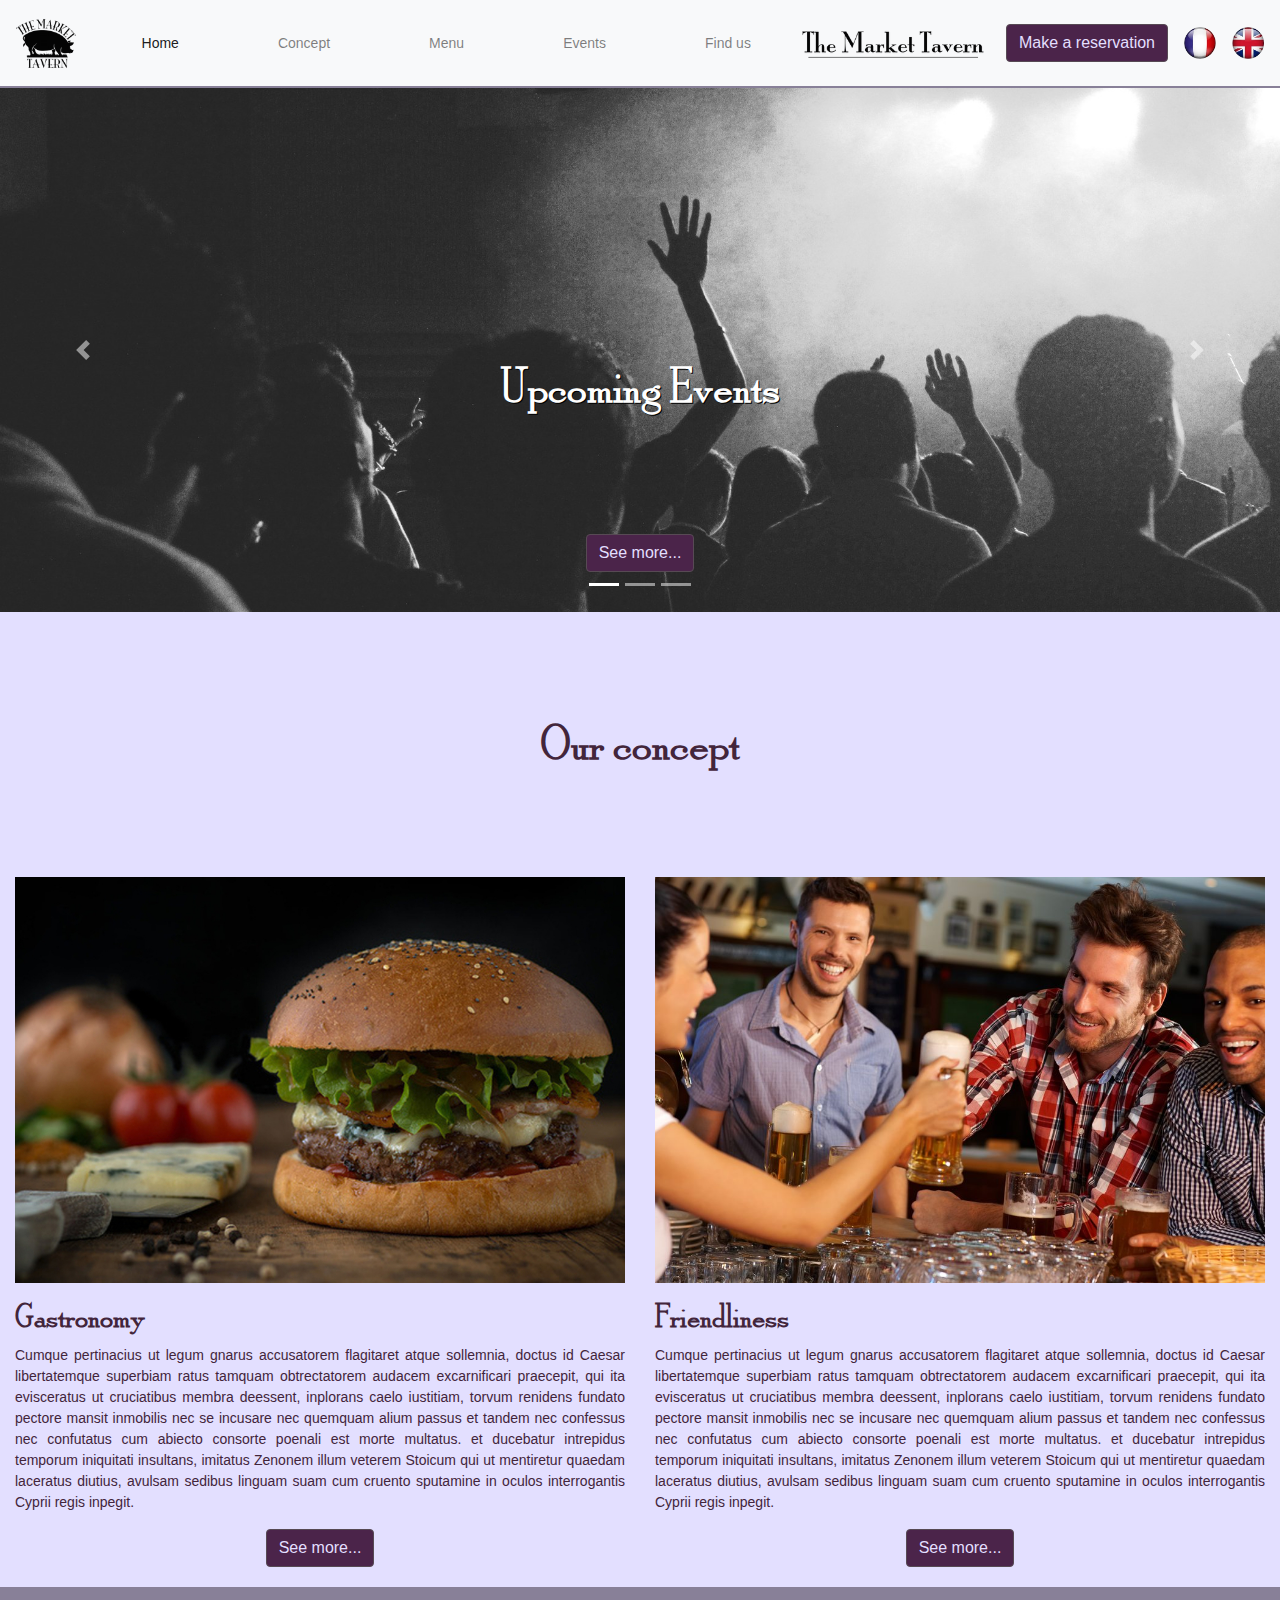
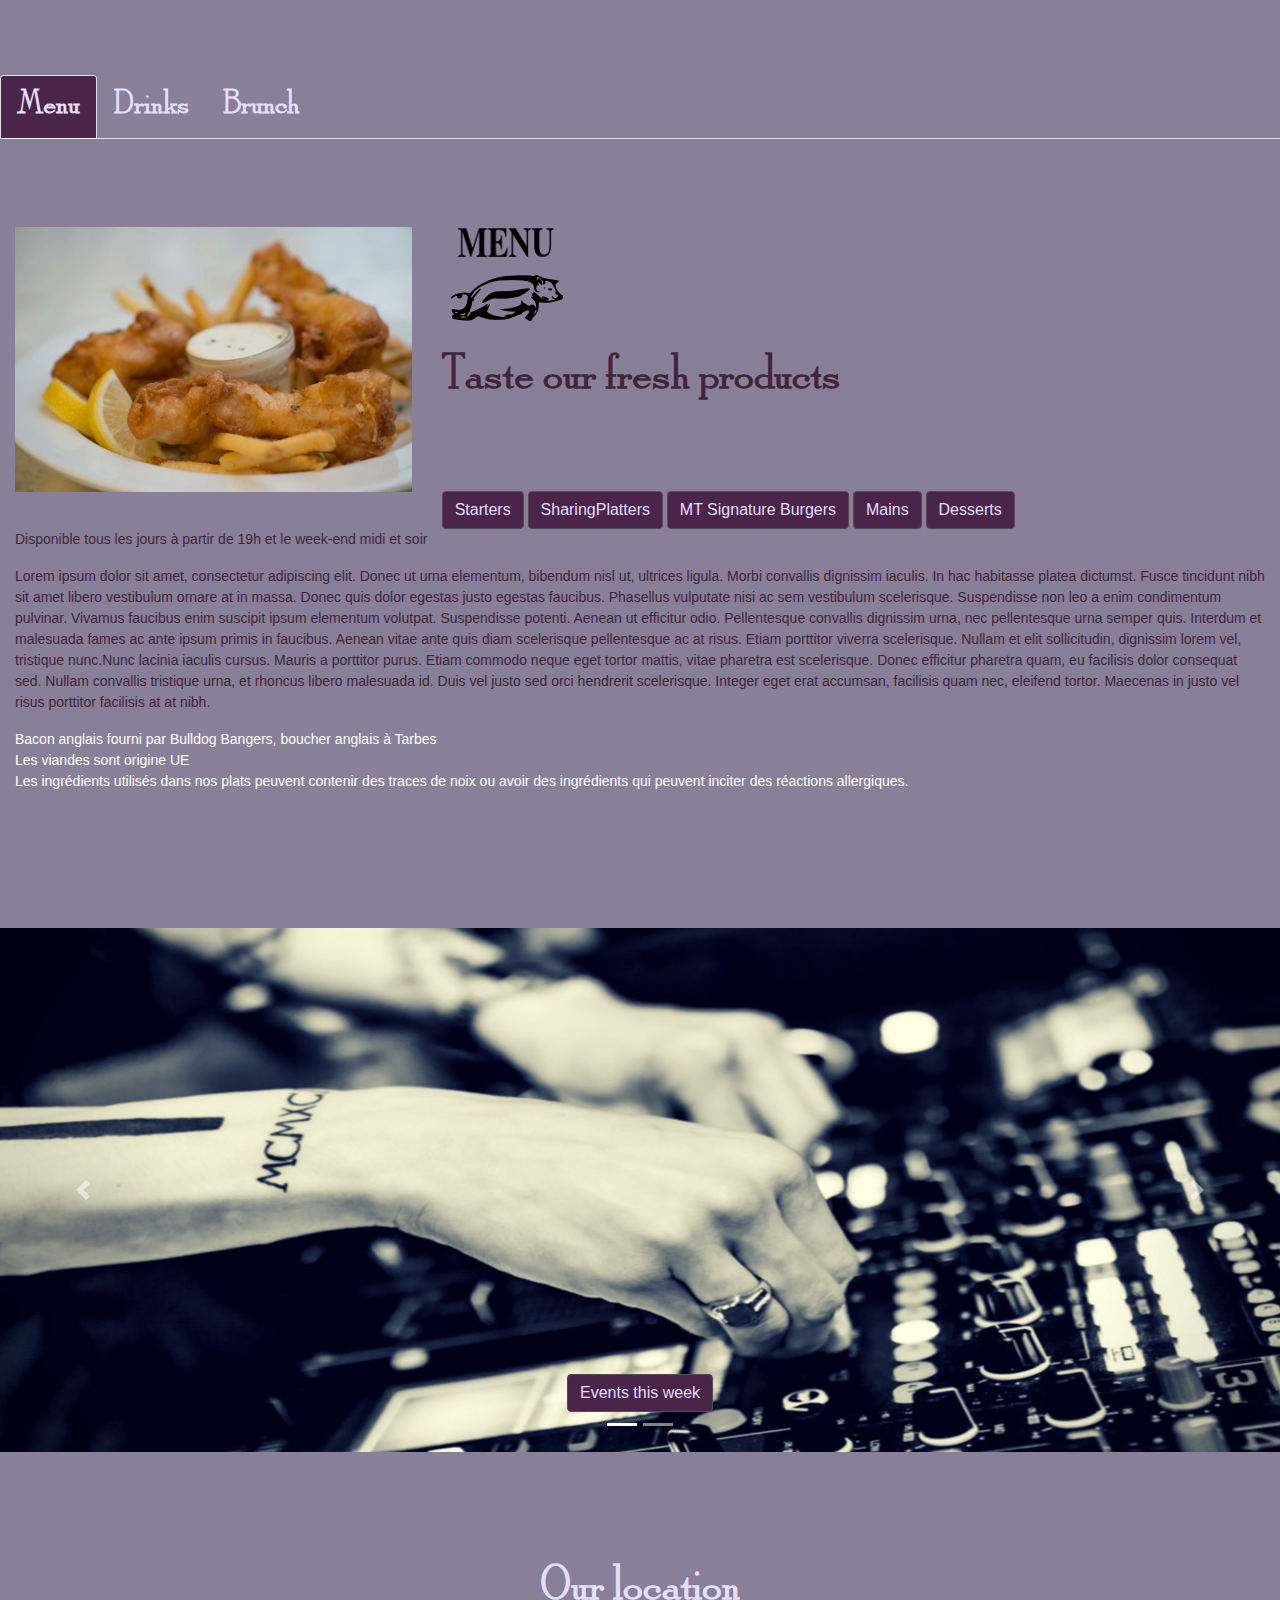
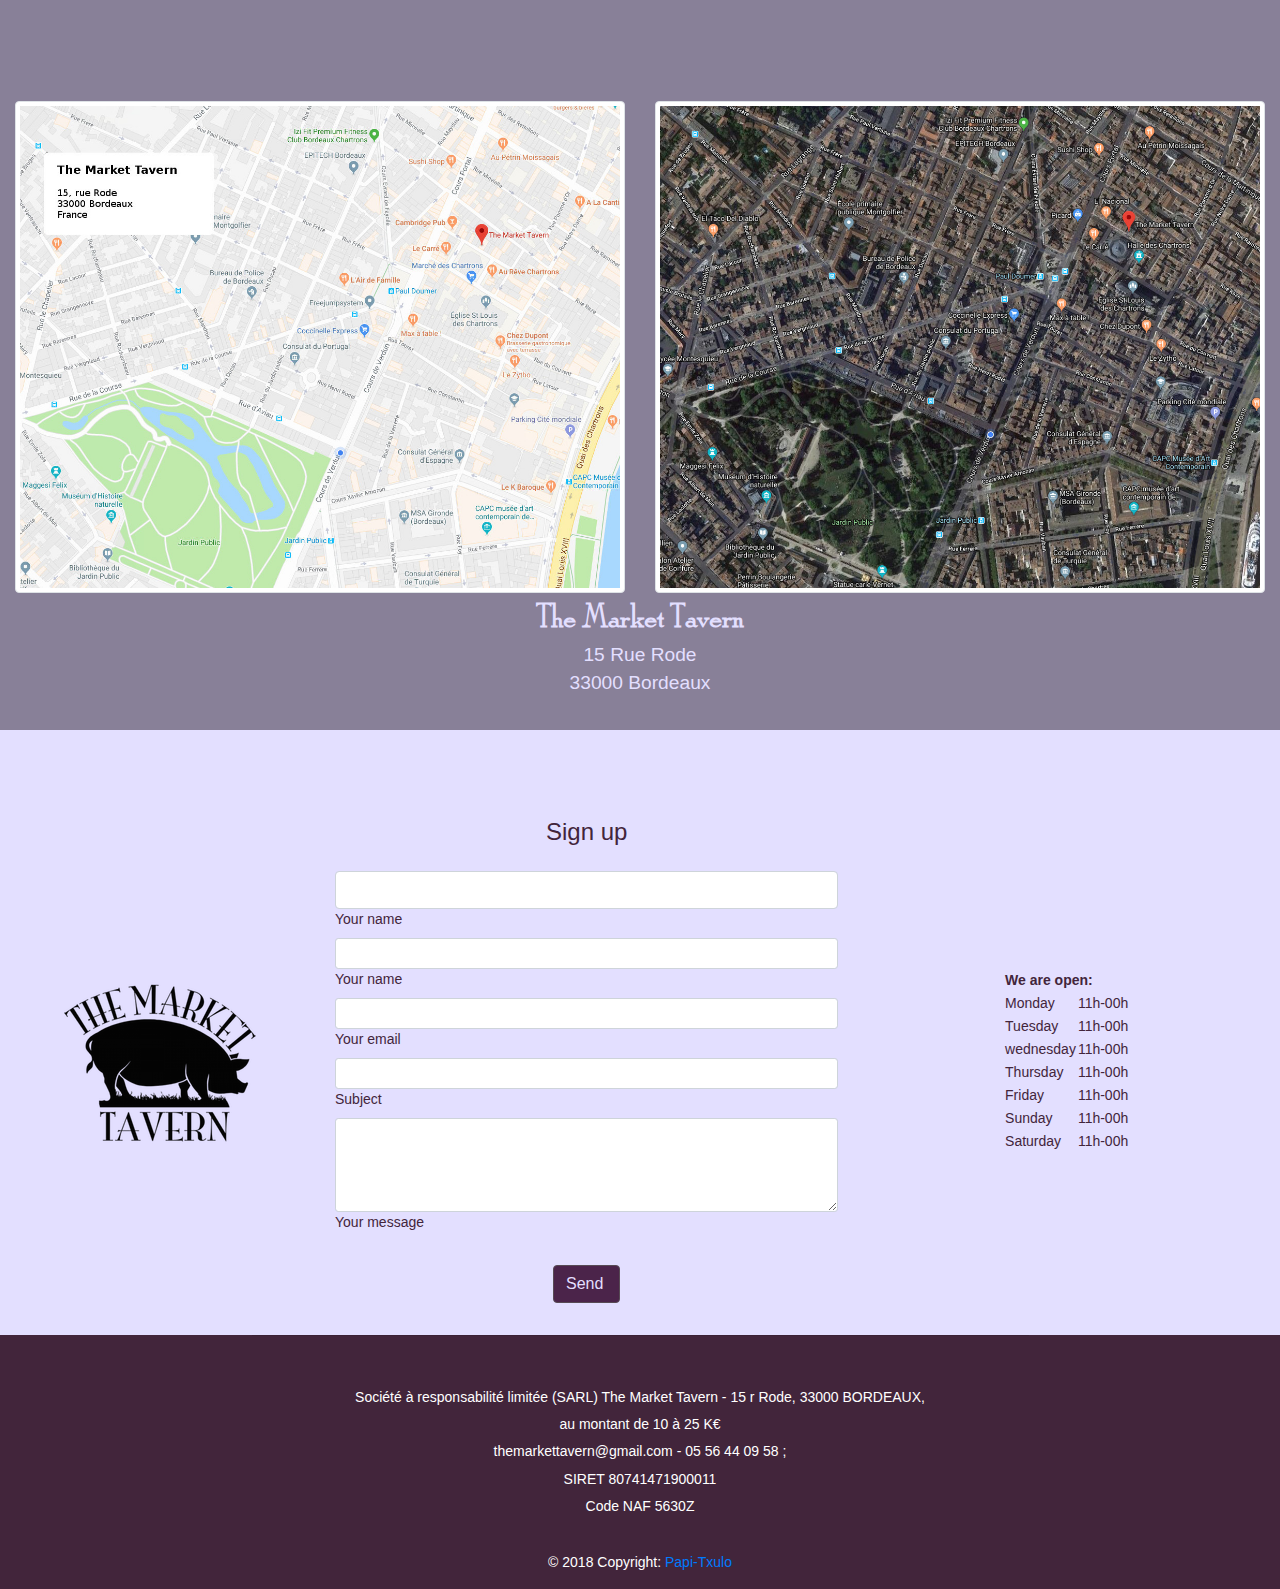
==== index.html @ 212b250a "Merge branch 'dev' of https://github.com/Preums/papi-txulo into dev" ====
<!DOCTYPE html>
<!--[if !IE]>
<html class="no-js non-ie" lang="en-US" prefix="og: http://ogp.me/ns#"> <![endif]-->
<!--[if IE 7 ]>
<html class="no-js ie7" lang="en-US" prefix="og: http://ogp.me/ns#"> <![endif]-->
<!--[if IE 8 ]>
<html class="no-js ie8" lang="en-US" prefix="og: http://ogp.me/ns#"> <![endif]-->
<!--[if IE 9 ]>
<html class="no-js ie9" lang="en-US" prefix="og: http://ogp.me/ns#"> <![endif]-->
<!--[if gt IE 9]><!-->
<html class="no-js" lang="en-US" prefix="og: http://ogp.me/ns#"> <!--<![endif]-->
  <head>
  <script src="https://ajax.googleapis.com/ajax/libs/jquery/3.2.1/jquery.min.js"></script>
  <script src="js/controler.js"></script>

    <meta charset="UTF-8">
    <meta name="viewport" content="width=device-width, initial-scale=1">
    <link rel="profile" href="http://gmpg.org/xfn/11">

    <link rel="stylesheet" href="https://maxcdn.bootstrapcdn.com/bootstrap/4.0.0/css/bootstrap.min.css" integrity="sha384-Gn5384xqQ1aoWXA+058RXPxPg6fy4IWvTNh0E263XmFcJlSAwiGgFAW/dAiS6JXm" crossorigin="anonymous">
    <title>The Bordeaux GastroPub - The Market Tavern Bordeaux</title>

    <!-- This site is optimized with the Yoast SEO plugin v3.9 - https://yoast.com/wordpress/plugins/seo/ -->
    <meta name="description" content="Inspired by the modern gastro-pubs of London, TMT is a small family oriented establishment in the heart of Bordeaux’s chic and historic Chartrons district."/>
    <meta name="robots" content="noodp"/>
    <link rel="canonical" href="http://themarkettavernbordeaux.com/" />

    <meta property="og:locale" content="en_US" />
    <meta property="og:type" content="website" />
    <meta property="og:title" content="The Bordeaux GastroPub - The Market Tavern Bordeaux" />
    <meta property="og:description" content="Inspired by the modern gastro-pubs of London, TMT is a small family oriented establishment in the heart of Bordeaux’s chic and historic Chartrons district." />
    <meta property="og:url" content="http://themarkettavernbordeaux.com/" />
    <meta property="og:site_name" content="The Market Tavern" />
    <meta property="og:image" content="http://themarkettavernbordeaux.com/wp-content/uploads/2016/03/TMT-Bordeaux-GastroPub.jpg" />

    <meta name="twitter:card" content="summary" />
    <meta name="twitter:description" content="Inspired by the modern gastro-pubs of London, TMT is a small family oriented establishment in the heart of Bordeaux’s chic and historic Chartrons district." />
    <meta name="twitter:title" content="The Bordeaux GastroPub - The Market Tavern Bordeaux" />
    <meta name="twitter:image" content="http://themarkettavernbordeaux.com/wp-content/uploads/2016/03/TMT-Bordeaux-GastroPub.jpg" />

    <link rel="stylesheet" href="css/style.css">

  </head>

	<body>

<!-- ######################################################## -->
<!-- #                       NavBar                         # -->
<!-- ######################################################## -->

		    <header id="top">

<nav class="navbar fixed-top navbar-expand-md navbar-light bg-light">
  <a class="navbar-brand"> <img src="img/logo.png" width="60" height="60" alt="Logonavbar"></a>
  <button class="navbar-toggler" type="button" data-toggle="collapse" data-target="#navbarSupportedContent" aria-controls="navbarSupportedContent" aria-expanded="false" aria-label="Toggle navigation">
    <span class="navbar-toggler-icon"></span>
  </button>

  <div class="collapse navbar-collapse align-items-center" id="navbarSupportedContent">
          <ul class="navbar-nav nav-fill w-100 align-items-center">
            <li class="nav-item active">
              <a class="nav-link" href="#top">Home <span class="sr-only">(current)</span></a>
            </li>
            <li class="nav-item">
              <a class="nav-link" href="#concept">Concept</a>
            </li>
            <li class="nav-item">
              <a class="nav-link" href="#menu">Menu</a>
            </li>
             <li class="nav-item">
              <a class="nav-link" href="#evenements">Events</a>
            </li>
            <li class="nav-item">
              <a class="nav-link" href="#ourLocation">Find us</a>
            </li>

            <li>
              <img class="logo_nav_right" src="img/TextLogo.png" height="50" alt="Logo2navbar">
            </li>
            <li>
            <!-- Button trigger modal -->
              <button type="button" class="btn btn-custom my-2 my-sm-0 ml-auto" data-toggle="modal" data-target="#bookatable">Make a reservation
              </button>
            </li>
          </ul>
          <div class="languageButtons d-flex">
            <img src="img/french_flag.png" alt="French Flag" class="flag">
            <img src="img/english_flag.png" alt="UK Flag" class="flag">
          </div>
  </div>

</nav>

    </header>

<!-- Modal -->
<div class="modal fade" id="bookatable" tabindex="-1" role="dialog" aria-labelledby="bookatableform" aria-hidden="true">
  <div class="modal-dialog modal-lg" role="document">
    <div class="modal-content">
      <div class="modal-header">
        <h3 class="modal-title" id="bookatableform">Reserve a table at The Market Tavern</h3>
        <button type="button" class="close" data-dismiss="modal" aria-label="Close">
          <span aria-hidden="true">&times;</span>
        </button>
      </div>
      <div class="modal-body">
                  <form>
                    <p class="modal-title"><u>BOOKING INFORMATIONS</u></p><br>
                      <div class="form-row">
                        <div class="col-md-4 mb-3">
                          <label for="datereservation">Date booking</label>
                          <input type="text" class="date-form" id="datereservation" placeholder="jj/mm/aaaa">
                        </div>
                        <div class="col-md-4 mb-3">
                          <label for="timereservation">Reservation time</label>
                          <input type="text" class="time-form" id="timereservation" placeholder="7 p.m">
                        </div>
                         <div class="col-md-4 mb-3">
                          <label for="numbersofpersonnes">Number of personnes</label>
                          <select class="personnes-form" id="numbersofpersonnes">
                              <option>1</option>
                              <option>2</option>
                              <option>3</option>
                              <option>4</option>
                              <option>5</option>
                              <option>6</option>
                              <option>7</option>
                              <option>8</option>
                              <option>9</option>
                              <option>10</option>
                              <option>11</option>
                              <option>12</option>
                              <option>13</option>
                              <option>14</option>
                              <option>15</option>
                              <option>16</option>
                              <option>17</option>
                              <option>18</option>
                              <option>19</option>
                              <option>20</option>
                          </select>
                        </div>

                      </div>
                    <p class="modal-title"><u>CONTACT INFORMATIONS</u></p>
                     <div class="form-row">
                          <div class="form-group col-md-6">
                            <label for="recipient-firstName" class="col-form-label">First Name</label>
                            <input type="text" class="form-control" id="recipient-firstName" placeholder="Elisa">
                          </div>
                          <div class="form-group col-md-6">
                            <label for="recipient-lastName" class="col-form-label">Last Name</label>
                            <input type="text" class="form-control" id="recipient-lastName" placeholder="Etcheverry">
                          </div>
                          <div class="form-group col-md-6">
                            <label for="inputEmail4" class="col-form-label">Email</label>
                            <input type="text" class="form-control" id="inputEmail4" placeholder="elisa@wildcodeschool.fr">
                          </div>
                          <div class="form-group col-md-6">
                            <label for="inputnumber" class="col-form-label">Phone number</label>
                            <input type="text" class="form-control" id="inputnumber" placeholder="06 06 06 06 06">
                          </div>
                        </div>
                          <div class="form-group">
                            <label for="message-text" class="col-form-label">Message:</label>
                            <textarea class="form-control" id="message-text"></textarea>
                          </div>
                  </form>
                </div>
      </div>
      <div class="modal-footer">
        <button type="button" class="btn btn-secondary" data-dismiss="modal">Close</button>
        <button type="submit" class="btn btn-secondary">Send message</button>
      </div>
    </div>
  </div>


<!-- ######################################################## -->
<!-- #                        Slider                        # -->
<!-- ######################################################## -->

<section id="banner">
  <div class="row bg-dark">
    <div id="carouselExampleControls" class="carousel slide" data-ride="carousel">
        <ol class="carousel-indicators">
          <li data-target="#carouselExampleControls" data-slide-to="0" class="active"></li>
          <li data-target="#carouselExampleControls" data-slide-to="1"></li>
          <li data-target="#carouselExampleControls" data-slide-to="2"></li>
        </ol>
      <div class="carousel-inner">
          <div class="carousel-item">
            <img class="d-block w-100" src="img/image5.jpg" alt="First slide">
              <div class="carousel-caption">
                <h2>Welcome to our friendly, warm venue.</h2>
                <a href="#concept" class="btn btn-custom" role="button">See more...</a>
              </div>
          </div>
          <div class="carousel-item">
            <img class="d-block w-100" src="img/carousel_slide2_menu.jpg" alt="Second slide">
                <div class="carousel-caption">
                <h2>Authentic and quality meals</h2>
                <a href="#menu" class="btn btn-custom" role="button">See more...</a>
            </div>
          </div>
          <div class="carousel-item active">
            <img class="d-block w-100" src="img/image6.jpg" alt="Third slide">
              <div class="carousel-caption">
                <h2>Upcoming Events</h2>
                <a href="#evenements" class="btn btn-custom" role="button">See more...</a>
            </div>
          </div>
      </div>
      <a class="carousel-control-prev" href="#carouselExampleControls" role="button" data-slide="prev">
        <span class="carousel-control-prev-icon" aria-hidden="true"></span>
        <span class="sr-only">Previous</span>
      </a>
      <a class="carousel-control-next" href="#carouselExampleControls" role="button" data-slide="next">
        <span class="carousel-control-next-icon" aria-hidden="true"></span>
        <span class="sr-only">Next</span>
      </a>
    </div>
  </div>
</section>


<!-- ######################################################## -->
<!-- #                Section "Our Concept"                 # -->
<!-- ######################################################## -->

      <section id="concept" class="container-fluid">

        <header class="row">
            <h2 class="mx-auto">Our concept</h2>
        </header>

        <div class="row">
          <article class="col-12 col-md-6">
            <header>
              <img src="img/burger_gastro.jpg" alt="burger gastronomique" class="img-fluid mx-auto d-block">
              <h3>Gastronomy</h3>
            </header>
            <p class="text-justify">Cumque pertinacius ut legum gnarus accusatorem flagitaret atque sollemnia, doctus id Caesar libertatemque superbiam ratus tamquam obtrectatorem audacem excarnificari praecepit, qui ita evisceratus ut cruciatibus membra deessent, inplorans caelo iustitiam, torvum renidens fundato pectore mansit inmobilis nec se incusare nec quemquam alium passus et tandem nec confessus nec confutatus cum abiecto consorte poenali est morte multatus. et ducebatur intrepidus temporum iniquitati insultans, imitatus Zenonem illum veterem Stoicum qui ut mentiretur quaedam laceratus diutius, avulsam sedibus linguam suam cum cruento sputamine in oculos interrogantis Cyprii regis inpegit.</p>
            <div class="text-center">
              <a class="btn btn-custom" href="#menu" role="button">See more...</a>
            </div>
          </article>

          <article class="col-12 col-md-6">
            <header>
              <img src="img/friendliness.jpg" alt="amis partageant un moment au Market Tavern" class="img-fluid mx-auto d-block">
              <h3>Friendliness</h3>
            </header>
            <p class="text-justify">Cumque pertinacius ut legum gnarus accusatorem flagitaret atque sollemnia, doctus id Caesar libertatemque superbiam ratus tamquam obtrectatorem audacem excarnificari praecepit, qui ita evisceratus ut cruciatibus membra deessent, inplorans caelo iustitiam, torvum renidens fundato pectore mansit inmobilis nec se incusare nec quemquam alium passus et tandem nec confessus nec confutatus cum abiecto consorte poenali est morte multatus. et ducebatur intrepidus temporum iniquitati insultans, imitatus Zenonem illum veterem Stoicum qui ut mentiretur quaedam laceratus diutius, avulsam sedibus linguam suam cum cruento sputamine in oculos interrogantis Cyprii regis inpegit.</p>
            <div class="text-center">
              <a class="btn btn-custom" href="#evenements" role="button">See more...</a>
            </div>
          </article>
        </div>
      </section>
<!-- #############################################################################################################################
             						Menu TODO LOIC
###############################################################################################################################-->
<section id="menu" class="container-fluid">

 <ul class="nav nav-tabs" id="myTab" role="tablist">
  <li class="nav-item">
    <a class="nav-link active" id="mainMenu-tab" data-toggle="tab" href="#mainMenu" role="tab" aria-controls="mainMenu" aria-selected="true"><h3>Menu</h3></a>
  </li>
  <li class="nav-item">
    <a class="nav-link" id="drinksMenu-tab" data-toggle="tab" href="#drinksMenu" role="tab" aria-controls="drinksMenu" aria-selected="false"><h3>Drinks</h3></a>
  </li>
  <li class="nav-item">
    <a class="nav-link" id="brunchMenu-tab" data-toggle="tab" href="#brunchMenu" role="tab" aria-controls="brunchMenu" aria-selected="false"><h3>Brunch</h3></a>
  </li>
</ul>

<div class="tab-content" id="myTabContent">
  <div class="tab-pane fade show active" id="mainMenu" role="tabpanel" aria-labelledby="mainMenu-tab">
  <article>
  <header class="row">
    <div class="col-12 col-lg-4">
      <img src="img/menu.jpg" alt="Fish and chips picture" class="img-fluid">
    </div>
    <div class="col-12 col-lg-8">
      <img src="img/flyingPig.png" alt="Logo of a flying pig">
      <h2>Taste our fresh products</h2>
      <button type="button" class="btn btn-custom" data-toggle="modal" data-target="#starters">
        Starters
      </button>
      <button type="button" class="btn btn-custom" data-toggle="modal" data-target="#sharingPlatters">
        SharingPlatters
      </button>
      <button type="button" class="btn btn-custom" data-toggle="modal" data-target="#MTSignatureBurgers">
        MT Signature Burgers
      </button>
      <button type="button" class="btn btn-custom" data-toggle="modal" data-target="#mains">
        Mains
      </button>
      <button type="button" class="btn btn-custom" data-toggle="modal" data-target="#desserts">
        Desserts
      </button>
    </div>
  </header>

    <div class="modal fade" id="starters" tabindex="-1" role="dialog" aria-labelledby="startersCard" aria-hidden="true">
      <div class="modal-dialog modal-dialog-centered" role="document">
        <div class="modal-content">
          <div class="modal-header">
            <h3 class="modal-title" id="startersCard">STARTERS</h3>
            <button type="button" class="close" data-dismiss="modal" aria-label="Close">
              <span aria-hidden="true">&times;</span>
            </button>
          </div>
          <div class="modal-body">
            <table class="table table-striped">
            </table>
           <script>
              menuTable("starters");
           </script>
            <div class="modal-footer">
            <img src="img/TextLogo.png" alt="The Market Tavern Logo" class="mr-auto">
              <button type="button" class="btn btn-custom-secondary" data-dismiss="modal">Close</button>
            </div>
          </div>
        </div>
      </div>
    </div>

    <div class="modal fade" id="sharingPlatters" tabindex="-1" role="dialog" aria-labelledby="sharingPlattersCard" aria-hidden="true">
      <div class="modal-dialog modal-dialog-centered" role="document">
        <div class="modal-content">
          <div class="modal-header">
            <h3 class="modal-title" id="sharingPlattersCard">Sharing Platters</h3>
            <button type="button" class="close" data-dismiss="modal" aria-label="Close">
              <span aria-hidden="true">&times;</span>
            </button>
          </div>
          <div class="modal-body">
            <table class="table table-striped">
            </table>
           <script>
            menuTable("sharingPlatters");
           </script>
            <div class="modal-footer">
            <img src="img/TextLogo.png" alt="The Market Tavern Logo" class="mr-auto">
              <button type="button" class="btn btn-custom-secondary" data-dismiss="modal">Close</button>
            </div>
          </div>
        </div>
      </div>
    </div>

    <div class="modal fade" id="MTSignatureBurgers" tabindex="-1" role="dialog" aria-labelledby="MTSignatureBurgersCard" aria-hidden="true">
      <div class="modal-dialog modal-dialog-centered" role="document">
        <div class="modal-content">
          <div class="modal-header">
            <h3 class="modal-title" id="MTSignatureBurgersCard">MT Signature Burgers</h3>
            <button type="button" class="close" data-dismiss="modal" aria-label="Close">
              <span aria-hidden="true">&times;</span>
            </button>
          </div>
          <div class="modal-body">
            <table class="table table-striped">
            </table>
           <script>
              menuTable("MTSignatureBurgers");
           </script>
            <div class="modal-footer">
            <img src="img/TextLogo.png" alt="The Market Tavern Logo" class="mr-auto">
              <button type="button" class="btn btn-custom-secondary" data-dismiss="modal">Close</button>
            </div>
          </div>
        </div>
      </div>
    </div>

    <div class="modal fade" id="mains" tabindex="-1" role="dialog" aria-labelledby="mainsCard" aria-hidden="true">
      <div class="modal-dialog modal-dialog-centered" role="document">
        <div class="modal-content">
          <div class="modal-header">
            <h3 class="modal-title" id="mainsCard">Mains</h3>
            <button type="button" class="close" data-dismiss="modal" aria-label="Close">
              <span aria-hidden="true">&times;</span>
            </button>
          </div>
          <div class="modal-body">
            <table class="table table-striped">
            </table>
           <script>
             menuTable("mains");
           </script>
            <div class="modal-footer">
            <img src="img/TextLogo.png" alt="The Market Tavern Logo" class="mr-auto">
              <button type="button" class="btn btn-custom-secondary" data-dismiss="modal">Close</button>
            </div>
          </div>
        </div>
      </div>
    </div>

    <div class="modal fade" id="desserts" tabindex="-1" role="dialog" aria-labelledby="mainsCard" aria-hidden="true">
      <div class="modal-dialog modal-dialog-centered" role="document">
        <div class="modal-content">
          <div class="modal-header">
            <h3 class="modal-title" id="dessertsCard">Desserts</h3>
            <button type="button" class="close" data-dismiss="modal" aria-label="Close">
              <span aria-hidden="true">&times;</span>
            </button>
          </div>
          <div class="modal-body">
            <table class="table table-striped">
            </table>
           <script>
              menuTable("desserts");
           </script>
            <div class="modal-footer">
            <img src="img/TextLogo.png" alt="The Market Tavern Logo" class="mr-auto">
              <button type="button" class="btn btn-custom-secondary" data-dismiss="modal">Close</button>
            </div>
          </div>
        </div>
      </div>
    </div>
    <!-- fin de la fenetre modal des desserts -->
    <p>Disponible tous les jours à partir de 19h et le week-end midi et soir</p>
    <p>
      Lorem ipsum dolor sit amet, consectetur adipiscing elit. Donec ut urna elementum, bibendum nisl ut, ultrices ligula. Morbi convallis dignissim iaculis. In hac habitasse platea dictumst. Fusce tincidunt nibh sit amet libero vestibulum ornare at in massa. Donec quis dolor egestas justo egestas faucibus. Phasellus vulputate nisi ac sem vestibulum scelerisque. Suspendisse non leo a enim condimentum pulvinar. Vivamus faucibus enim suscipit ipsum elementum volutpat. Suspendisse potenti. Aenean ut efficitur odio. Pellentesque convallis dignissim urna, nec pellentesque urna semper quis. Interdum et malesuada fames ac ante ipsum primis in faucibus. Aenean vitae ante quis diam scelerisque pellentesque ac at risus. Etiam porttitor viverra scelerisque. Nullam et elit sollicitudin, dignissim lorem vel, tristique nunc.Nunc lacinia iaculis cursus. Mauris a porttitor purus. Etiam commodo neque eget tortor mattis, vitae pharetra est scelerisque. Donec efficitur pharetra quam, eu facilisis dolor consequat sed. Nullam convallis tristique urna, et rhoncus libero malesuada id. Duis vel justo sed orci hendrerit scelerisque. Integer eget erat accumsan, facilisis quam nec, eleifend tortor. Maecenas in justo vel risus porttitor facilisis at at nibh.
    </p>
    <footer>
      <p>
        Bacon anglais fourni par Bulldog Bangers, boucher anglais à Tarbes<br/>
        Les viandes sont origine UE<br/>
        Les ingrédients utilisés dans nos plats peuvent contenir des traces de noix ou avoir des ingrédients qui peuvent inciter des réactions allergiques.
      </p>
    </footer>
</article>
</div>

<div class="tab-pane fade" id="drinksMenu" role="tabpanel" aria-labelledby="drinksMenu-tab">
<article>
<header class="row">
  <div class="col-12 col-lg-4">
    <img src="img/drinks.jpg" alt="cocktails picture" class="img-fluid">
  </div>
  <div class="col-12 col-lg-8">
    <img src="img/drinks.png" alt="Logo of a beer glass">
    <h2>Take a glass</h2>
     <button type="button" class="btn btn-custom" data-toggle="modal" data-target="#cocktails">
    Cocktails
    </button>
    <button type="button" class="btn btn-custom" data-toggle="modal" data-target="#pintCocktails">
      Pint Cocktails
    </button>
    <button type="button" class="btn btn-custom" data-toggle="modal" data-target="#aperitifs">
      Apéritifs <sub>(6cl)</sub>
    </button>
    <button type="button" class="btn btn-custom" data-toggle="modal" data-target="#digestifs">
      Digestifs <sub>(6cl)</sub>
    </button>
    <button type="button" class="btn btn-custom" data-toggle="modal" data-target="#shots">
      Shots
    </button>
    <div class="input-group-append d-inline-block">
      <button class="btn btn-custom dropdown-toggle" type="button" data-toggle="dropdown" aria-haspopup="true" aria-expanded="false">Spirits <sub>(4cl)</sub></button>
      <ul class="dropdown-menu">
        <li class="dropdown-item" data-toggle="modal" data-target="#Rhum">Rhum</li>
        <li class="dropdown-item" data-toggle="modal" data-target="#Vodka">Vodka</li>
        <li class="dropdown-item" data-toggle="modal" data-target="#Gin">Gin</li>
        <li class="dropdown-item" data-toggle="modal" data-target="#Tequila">Tequila</li>
        <li class="dropdown-item" data-toggle="modal" data-target="#Whiskey">Whiskey</li>
      </ul>
     </div>
   </div>
</header>

  <div class="modal fade" id="cocktails" tabindex="-1" role="dialog" aria-labelledby="cocktailsBrunchCard" aria-hidden="true">
    <div class="modal-dialog modal-dialog-centered" role="document">
      <div class="modal-content">
        <div class="modal-header">
          <h3 class="modal-title" id="cocktailsBrunchCard">Cocktails</h3>
          <button type="button" class="close" data-dismiss="modal" aria-label="Close">
            <span aria-hidden="true">&times;</span>
          </button>
        </div>
        <div class="modal-body">
          <table class="table table-striped">
          </table>
           <script>
              menuTable("cocktails");
           </script>
          <div class="modal-footer">
            <img src="img/TextLogo.png" alt="The Market Tavern Logo" class="mr-auto">
            <button type="button" class="btn btn-custom-secondary" data-dismiss="modal">Close</button>
          </div>
        </div>
      </div>
    </div>
  </div>


  <div class="modal fade" id="pintCocktails" tabindex="-1" role="dialog" aria-labelledby="pintCocktailsCard" aria-hidden="true">
    <div class="modal-dialog modal-dialog-centered" role="document">
      <div class="modal-content">
        <div class="modal-header">
          <h3 class="modal-title" id="pintCocktailsCard">Pint Cocktails</h3>
          <button type="button" class="close" data-dismiss="modal" aria-label="Close">
            <span aria-hidden="true">&times;</span>
          </button>
        </div>
        <div class="modal-body">
          <table class="table table-striped">
          </table>
         <script>
            menuTable("pintCocktails");
         </script>
          <div class="modal-footer">
            <img src="img/TextLogo.png" alt="The Market Tavern Logo" class="mr-auto">
            <button type="button" class="btn btn-custom-secondary" data-dismiss="modal">Close</button>
          </div>
        </div>
      </div>
    </div>
  </div>

  <div class="modal fade" id="aperitifs" tabindex="-1" role="dialog" aria-labelledby="aperitifsCard" aria-hidden="true">
    <div class="modal-dialog modal-dialog-centered" role="document">
      <div class="modal-content">
        <div class="modal-header">
          <h3 class="modal-title" id="aperitifsCard">Apéritifs</h3>
          <button type="button" class="close" data-dismiss="modal" aria-label="Close">
            <span aria-hidden="true">&times;</span>
          </button>
        </div>
        <div class="modal-body">
          <table class="table table-striped">
          </table>
         <script>
            shortMenuTable("aperitifs");
         </script>
          <div class="modal-footer">
            <img src="img/TextLogo.png" alt="The Market Tavern Logo" class="mr-auto">
            <button type="button" class="btn btn-custom-secondary" data-dismiss="modal">Close</button>
          </div>
        </div>
      </div>
    </div>
  </div>

  <div class="modal fade" id="digestifs" tabindex="-1" role="dialog" aria-labelledby="digestifsCard" aria-hidden="true">
    <div class="modal-dialog modal-dialog-centered" role="document">
      <div class="modal-content">
        <div class="modal-header">
          <h3 class="modal-title" id="digestifsCard">Digestifs</h3>
          <button type="button" class="close" data-dismiss="modal" aria-label="Close">
            <span aria-hidden="true">&times;</span>
          </button>
        </div>
        <div class="modal-body">
          <table class="table table-striped">
          </table>
         <script>
            shortMenuTable("digestifs");
         </script>
          <div class="modal-footer">
            <img src="img/TextLogo.png" alt="The Market Tavern Logo" class="mr-auto">
            <button type="button" class="btn btn-custom-secondary" data-dismiss="modal">Close</button>
          </div>
        </div>
      </div>
    </div>
  </div>

  <div class="modal fade" id="shots" tabindex="-1" role="dialog" aria-labelledby="shotsCard" aria-hidden="true">
    <div class="modal-dialog modal-dialog-centered" role="document">
      <div class="modal-content">
        <div class="modal-header">
          <h3 class="modal-title" id="shotsCard">Shots</h3>
          <button type="button" class="close" data-dismiss="modal" aria-label="Close">
            <span aria-hidden="true">&times;</span>
          </button>
        </div>
        <div class="modal-body">
          <table class="table table-striped">
          </table>
         <script>
            menuTable("shots");
         </script>
          <div class="modal-footer">
            <img src="img/TextLogo.png" alt="The Market Tavern Logo" class="mr-auto">
            <button type="button" class="btn btn-custom-secondary" data-dismiss="modal">Close</button>
          </div>
        </div>
      </div>
    </div>
  </div>

  <div class="modal fade" id="Rhum" tabindex="-1" role="dialog" aria-labelledby="RhumCard" aria-hidden="true">
    <div class="modal-dialog modal-dialog-centered" role="document">
      <div class="modal-content">
        <div class="modal-header">
          <h3 class="modal-title" id="RhumCard">Rhum</h3>
          <button type="button" class="close" data-dismiss="modal" aria-label="Close">
            <span aria-hidden="true">&times;</span>
          </button>
        </div>
        <div class="modal-body">
          <table class="table table-striped">
          </table>
         <script>
            shortMenuTable("Rhum");
         </script>
          <div class="modal-footer">
            <img src="img/TextLogo.png" alt="The Market Tavern Logo" class="mr-auto">
            <button type="button" class="btn btn-custom-secondary" data-dismiss="modal">Close</button>
          </div>
        </div>
      </div>
    </div>
  </div>

  <div class="modal fade" id="Vodka" tabindex="-1" role="dialog" aria-labelledby="VodkaCard" aria-hidden="true">
    <div class="modal-dialog modal-dialog-centered" role="document">
      <div class="modal-content">
        <div class="modal-header">
          <h3 class="modal-title" id="VodkaCard">Vodka</h3>
          <button type="button" class="close" data-dismiss="modal" aria-label="Close">
            <span aria-hidden="true">&times;</span>
          </button>
        </div>
        <div class="modal-body">
          <table class="table table-striped">
          </table>
         <script>
            shortMenuTable("Vodka");
         </script>
          <div class="modal-footer">
            <img src="img/TextLogo.png" alt="The Market Tavern Logo" class="mr-auto">
            <button type="button" class="btn btn-custom-secondary" data-dismiss="modal">Close</button>
          </div>
        </div>
      </div>
    </div>
  </div>
  <!-- Modal -->
  <div class="modal fade" id="Gin" tabindex="-1" role="dialog" aria-labelledby="GinCard" aria-hidden="true">
    <div class="modal-dialog modal-dialog-centered" role="document">
      <div class="modal-content">
        <div class="modal-header">
          <h3 class="modal-title" id="GinCard">Gin</h3>
          <button type="button" class="close" data-dismiss="modal" aria-label="Close">
            <span aria-hidden="true">&times;</span>
          </button>
        </div>
        <div class="modal-body">
          <table class="table table-striped">
          </table>
         <script>
            shortMenuTable("Gin");
         </script>
          <div class="modal-footer">
            <img src="img/TextLogo.png" alt="The Market Tavern Logo" class="mr-auto">
            <button type="button" class="btn btn-custom-secondary" data-dismiss="modal">Close</button>
          </div>
        </div>
      </div>
    </div>
  </div>
  <!-- Modal -->
  <div class="modal fade" id="Tequila" tabindex="-1" role="dialog" aria-labelledby="TequilaCard" aria-hidden="true">
    <div class="modal-dialog modal-dialog-centered" role="document">
      <div class="modal-content">
        <div class="modal-header">
          <h3 class="modal-title" id="TequilaCard">Tequila</h3>
          <button type="button" class="close" data-dismiss="modal" aria-label="Close">
            <span aria-hidden="true">&times;</span>
          </button>
        </div>
        <div class="modal-body">
          <table class="table table-striped">
          </table>
         <script>
            shortMenuTable("Tequila");
         </script>
          <div class="modal-footer">
            <img src="img/TextLogo.png" alt="The Market Tavern Logo" class="mr-auto">
            <button type="button" class="btn btn-custom-secondary" data-dismiss="modal">Close</button>
          </div>
        </div>
      </div>
    </div>
  </div>
  <!-- Modal -->
  <div class="modal fade" id="Whiskey" tabindex="-1" role="dialog" aria-labelledby="WhiskeyCard" aria-hidden="true">
    <div class="modal-dialog modal-dialog-centered" role="document">
      <div class="modal-content">
        <div class="modal-header">
          <h3 class="modal-title" id="WhiskeyCard">Whiskey</h3>
          <button type="button" class="close" data-dismiss="modal" aria-label="Close">
            <span aria-hidden="true">&times;</span>
          </button>
        </div>
        <div class="modal-body">
          <table class="table table-striped">
          </table>
         <script>
            shortMenuTable("Whiskey");
         </script>
          <div class="modal-footer">
            <img src="img/TextLogo.png" alt="The Market Tavern Logo" class="mr-auto">
            <button type="button" class="btn btn-custom-secondary" data-dismiss="modal">Close</button>
          </div>
        </div>
      </div>
    </div>
  </div>
  <p>Make your choose</p>
<p>
   Lorem ipsum dolor sit amet, consectetur adipiscing elit. Donec ut urna elementum, bibendum nisl ut, ultrices ligula. Morbi convallis dignissim iaculis. In hac habitasse platea dictumst. Fusce tincidunt nibh sit amet libero vestibulum ornare at in massa. Donec quis dolor egestas justo egestas faucibus. Phasellus vulputate nisi ac sem vestibulum scelerisque. Suspendisse non leo a enim condimentum pulvinar. Vivamus faucibus enim suscipit ipsum elementum volutpat. Suspendisse potenti. Aenean ut efficitur odio. Pellentesque convallis dignissim urna, nec pellentesque urna semper quis. Interdum et malesuada fames ac ante ipsum primis in faucibus. Aenean vitae ante quis diam scelerisque pellentesque ac at risus. Etiam porttitor viverra scelerisque. Nullam et elit sollicitudin, dignissim lorem vel, tristique nunc.

Nunc lacinia iaculis cursus. Mauris a porttitor purus. Etiam commodo neque eget tortor mattis, vitae pharetra est scelerisque. Donec efficitur pharetra quam, eu facilisis dolor consequat sed. Nullam convallis tristique urna, et rhoncus libero malesuada id. Duis vel justo sed orci hendrerit scelerisque. Integer eget erat accumsan, facilisis quam nec, eleifend tortor. Maecenas in justo vel risus porttitor facilisis at at nibh.
</p>
  <!-- fin de la fenetre modal du menu spirits -->

  </article>
</div>

  <div class="tab-pane fade" id="brunchMenu" role="tabpanel" aria-labelledby="brunchMenu-tab">
  <article>
    <header class="row">
      <div class="col-12 col-lg-4">
        <img src="img/brunch.jpg" alt="brunch picture" class="img-fluid">
      </div>
      <div class="col-12 col-lg-8">
        <img src="img/brunchLogo.png" alt="Logo for brunch time">
        <h2>Have a rest on sunday</h2>
        <button type="button" class="btn btn-custom" data-toggle="modal" data-target="#brunch">
          Brunch
        </button>
      <button type="button" class="btn btn-custom" data-toggle="modal" data-target="#kids">
        Kids Menu
      </button>
      <button type="button" class="btn btn-custom" data-toggle="modal" data-target="#MTSignatureBurgersBrunch">
        MT Signature Burgers
      </button>
      <button type="button" class="btn btn-custom" data-toggle="modal" data-target="#dessertsBrunch">
        Desserts
      </button>
      </div>
    </header>

      <div class="modal fade" id="brunch" tabindex="-1" role="dialog" aria-labelledby="brunchCard" aria-hidden="true">
        <div class="modal-dialog modal-dialog-centered" role="document">
          <div class="modal-content">
            <div class="modal-header">
              <h3 class="modal-title" id="brunchCard">BRUNCH</h3>
              <button type="button" class="close" data-dismiss="modal" aria-label="Close">
                <span aria-hidden="true">&times;</span>
              </button>
            </div>
            <div class="modal-body">
              <table class="table table-striped">
              </table>
             <script>
                menuTable("brunch");
             </script>
              <div class="modal-footer">
            <img src="img/TextLogo.png" alt="The Market Tavern Logo" class="mr-auto">
                <button type="button" class="btn btn-custom-secondary" data-dismiss="modal">Close</button>
              </div>
            </div>
          </div>
        </div>
      </div>

      <div class="modal fade" id="kids" tabindex="-1" role="dialog" aria-labelledby="kidsCard" aria-hidden="true">
        <div class="modal-dialog modal-dialog-centered" role="document">
          <div class="modal-content">
            <div class="modal-header">
              <h3 class="modal-title" id="kidsCard">KIDS MENU <sub>Jusqu à 10 ans</sub></h3>
              <button type="button" class="close" data-dismiss="modal" aria-label="Close">
                <span aria-hidden="true">&times;</span>
              </button>
            </div>
            <div class="modal-body">
              <table class="table table-striped">
              </table>
             <script>
                kidsMenuTable("kids");
             </script>
              <div class="modal-footer">
            <img src="img/TextLogo.png" alt="The Market Tavern Logo" class="mr-auto">
                <button type="button" class="btn btn-custom-secondary" data-dismiss="modal">Close</button>
              </div>
            </div>
          </div>
        </div>
      </div>

      <div class="modal fade" id="MTSignatureBurgersBrunch" tabindex="-1" role="dialog" aria-labelledby="MTSignatureBurgersBrunchCard" aria-hidden="true">
        <div class="modal-dialog modal-dialog-centered" role="document">
          <div class="modal-content">
            <div class="modal-header">
              <h3 class="modal-title" id="MTSignatureBurgersBrunchCard">MT Signature Burgers Brunch</h3>
              <button type="button" class="close" data-dismiss="modal" aria-label="Close">
                <span aria-hidden="true">&times;</span>
              </button>
            </div>
            <div class="modal-body">
              <table class="table table-striped">
              </table>
             <script>
                menuTable("MTSignatureBurgersBrunch");
             </script>
              <div class="modal-footer">
                <button type="button" class="btn btn-custom-secondary" data-dismiss="modal">Close</button>
              </div>
            </div>
          </div>
        </div>
      </div>

      <div class="modal fade" id="dessertsBrunch" tabindex="-1" role="dialog" aria-labelledby="dessertsBrunchCard" aria-hidden="true">
        <div class="modal-dialog modal-dialog-centered" role="document">
          <div class="modal-content">
            <div class="modal-header">
              <h3 class="modal-title" id="dessertsBrunchCard">Desserts</h3>
              <button type="button" class="close" data-dismiss="modal" aria-label="Close">
                <span aria-hidden="true">&times;</span>
              </button>
            </div>
            <div class="modal-body">
              <table class="table table-striped">
                <tbody></tbody>
              </table>
             <script>
                menuTable("dessertsBrunch");
             </script>
              <div class="modal-footer">
            <img src="img/TextLogo.png" alt="The Market Tavern Logo" class="mr-auto">
                <button type="button" class="btn btn-custom-secondary" data-dismiss="modal">Close</button>
              </div>
            </div>
          </div>
        </div>
      </div>
      <p>Le Brunch du Market Tavern est servi le dimanche de 11h à 15h !</p>
      <p>
         Lorem ipsum dolor sit amet, consectetur adipiscing elit. Donec ut urna elementum, bibendum nisl ut, ultrices ligula. Morbi convallis dignissim iaculis. In hac habitasse platea dictumst. Fusce tincidunt nibh sit amet libero vestibulum ornare at in massa. Donec quis dolor egestas justo egestas faucibus. Phasellus vulputate nisi ac sem vestibulum scelerisque. Suspendisse non leo a enim condimentum pulvinar. Vivamus faucibus enim suscipit ipsum elementum volutpat. Suspendisse potenti. Aenean ut efficitur odio. Pellentesque convallis dignissim urna, nec pellentesque urna semper quis. Interdum et malesuada fames ac ante ipsum primis in faucibus. Aenean vitae ante quis diam scelerisque pellentesque ac at risus. Etiam porttitor viverra scelerisque. Nullam et elit sollicitudin, dignissim lorem vel, tristique nunc.

Nunc lacinia iaculis cursus. Mauris a porttitor purus. Etiam commodo neque eget tortor mattis, vitae pharetra est scelerisque. Donec efficitur pharetra quam, eu facilisis dolor consequat sed. Nullam convallis tristique urna, et rhoncus libero malesuada id. Duis vel justo sed orci hendrerit scelerisque. Integer eget erat accumsan, facilisis quam nec, eleifend tortor. Maecenas in justo vel risus porttitor facilisis at at nibh.
      </p>
      <!-- fin de la fenetre modal du menu dessertsBrunch -->
    <footer>
      <p>Les viandes sont d'origine UE<br/>Demander pour la liste des allergènes e nos repas à nos serveurs. Tous les prix sont TTC.</p>
    </footer>

  </article>
</div>
</div>

  </section>


<!-- ######################################################## -->
<!-- #                   Carousel Events                    # -->
<!-- ######################################################## -->

<section id="evenements">

  <div class="row bg-dark">
<div id="carouselevents" class="carousel slide" data-ride="carousel">
  <ol class="carousel-indicators">
    <li data-target="#carouselevents" data-slide-to="0" class="active"></li>
    <li data-target="#carouselevents" data-slide-to="1"></li>
  </ol>
  <div class="carousel-inner">
    <div class="carousel-item active">
      <img class="d-block w-100" src="img/2.jpg" alt="Amis heureux">
          <div class="carousel-caption d-none d-md-block">
          <button type="button" class="btn btn-custom" data-toggle="modal" data-target=".bd-example-modal-lg">Events this week</button>
          </div>
    </div>
    <div class="carousel-item">
      <img class="d-block w-100" src="img/carousel_slide3_events.jpg" alt="Second slide">
          <div class="carousel-caption d-none d-md-block">
          <button type="button" class="btn btn-custom" data-toggle="modal" data-target=".bd-example1-modal-lg">Live sports</button>
          </div>
    </div>
  </div>
  <a class="carousel-control-prev" href="#carouselevents" role="button" data-slide="prev">
    <span class="carousel-control-prev-icon" aria-hidden="true"></span>
    <span class="sr-only">Previous</span>
  </a>
  <a class="carousel-control-next" href="#carouselevents" role="button" data-slide="next">
    <span class="carousel-control-next-icon" aria-hidden="true"></span>
    <span class="sr-only">Next</span>
  </a>
</div>
</div>

<div class="modal fade bd-example-modal-lg" tabindex="-1" role="dialog" aria-labelledby="myLargeModalLabel" aria-hidden="true">
  <div class="modal-dialog modal-lg">
    <div class="modal-content">
      <img src="img/imagecarouselevents.jpg" alt="eventsthemarkettavern"/>
    </div>
  </div>
</div>

<div class="modal fade bd-example1-modal-lg" tabindex="-1" role="dialog" aria-labelledby="myLargeModalLabel" aria-hidden="true">
  <div class="modal-dialog modal-lg">
    <div class="modal-content">
      <img src="img/livesports.jpg" alt="eventsthemarkettavern"/>
    </div>
  </div>
</div>

</section>

<!-- ######################################################## -->
<!-- #                    Our location                      # -->
<!-- ######################################################## -->

<section id="ourLocation" class="container-fluid">
  <header class="row">
    <h2 class="mx-auto">Our location</h2>
  </header>
  <div class="row justify-content-center">
    <div class="col-12 col-md-6">
      <a href="https://www.google.fr/maps/place/The+Market+Tavern/@44.8525534,-0.5744692,17z/data=!3m1!4b1!4m5!3m4!1s0xd552879c241f0a7:0xb03531d05a62180!8m2!3d44.8525534!4d-0.5722752?hl=fr"><img class="img-fluid img-thumbnail" src="img/ourLocation.jpg" alt="Location map"/></a>
    </div>
    <div class="col-12 col-md-6">
    <a href="https://www.google.fr/maps/place/The+Market+Tavern/@44.8525534,-0.5744692,17z/data=!3m1!4b1!4m5!3m4!1s0xd552879c241f0a7:0xb03531d05a62180!8m2!3d44.8525534!4d-0.5722752?hl=fr"><img class="img-fluid img-thumbnail" src="img/ourLocation2.jpg" alt="Location map"/></a>
  </div>
  <p class="text-center"><strong>The Market Tavern</strong><br/>15 Rue Rode<br/>33000 Bordeaux</p>
  </div>
</section>

<!-- ######################################################## -->
<!-- #                    Contact                      # -->
<!-- ######################################################## -->
<section id="Contact" class="container-fluid">

 <div class="row">

       <!--Grid column-->
  <div class="col-md-12 col-lg-3 d-flex justify-content-center align-items-center">
    <img src="img/logo.png" alt="The market Tavern Logo" class="img-fluid">
  </div>

  <div class="col-lg-5 col-md-12">
    <!-- Form contact -->
<form>
    <p class="h4 text-center mb-4">Sign up</p>

    <!-- Material input text -->
    <div class="md-form">
        <i class="fa fa-user prefix grey-text"></i>
        <input type="text" id="materialFormRegisterNameEx" class="form-control">
        <label for="materialFormRegisterNameEx">Your name</label>
    </div>

    <!-- Material input email -->
    <form class="p-5">
      <div class="md-form form-sm"> <i class="fa fa-user prefix grey-text"></i>
        <input type="text" id="form3" class="form-control form-control-sm">
        <label for="form3">Your name</label>
      </div>
      <div class="md-form form-sm"> <i class="fa fa-envelope prefix grey-text"></i>
        <input type="text" id="form2" class="form-control form-control-sm">
        <label for="form2">Your email</label>
      </div>
      <div class="md-form form-sm"> <i class="fa fa-tag prefix grey-text"></i>
        <input type="text" id="form32" class="form-control form-control-sm">
        <label for="form32">Subject</label>
      </div>
      <div class="md-form form-sm"> <i class="fa fa-pencil prefix grey-text"></i>
        <textarea id="form8" class="md-textarea form-control form-control-sm" rows="4"></textarea>
        <label for="form8">Your message</label>
      </div>
      <div class="text-center mt-4">
        <button class="btn btn-custom">Send <i class="fa fa-paper-plane-o ml-1"></i></button>
      </div>
      
    </form>
    <!-- Form contact -->
  </div>

    <div class="col-md-12 col-lg-4 d-flex justify-content-center align-items-center">
      <table>
        <thead>
          <tr>
            <th colspan="2">We are open:</th>
          </tr>

        </thead>
      <tbody>
        <tr>
          <td>Monday</td>
          <td>11h-00h</td>
        </tr>
        <tr>
          <td>Tuesday</td>
          <td>11h-00h</td>
        </tr>
        <tr>
          <td>wednesday</td>
          <td>11h-00h</td>
        </tr>
        <tr>
          <td>Thursday</td>
          <td>11h-00h</td>
        </tr>
        <tr>
          <td>Friday</td>
          <td>11h-00h</td>
        </tr>
        <tr>
          <td>Sunday</td>
          <td>11h-00h</td>
        </tr>
        <tr>
          <td>Saturday</td>
          <td>11h-00h</td>
        </tr>
      </tbody>
      </table>
    </div>
  </div>
</section>

<!-- ######################################################## -->
<!-- #                       Footer                         # -->
<!-- ######################################################## -->

<footer class="page-footer font-small white-text pt-0">

    <!--Footer Links-->
    <div class="container">

        <hr class="rgba-white-light" style="margin: 0 15%;">

        <!--Grid row-->
        <div class="row d-flex text-center justify-content-center mb-md-0 mb-4">

            <!--Grid column-->
            <div class="col-md-8 col-12 mt-5">
                <p style="line-height: 1.7rem">Société à responsabilité limitée (SARL) The Market Tavern -  15 r Rode, 33000 BORDEAUX, 
                  <br>au montant de 10 à 25 K€
                      <br/>
                     themarkettavern@gmail.com - 05 56 44 09 58 ;<br/> SIRET 80741471900011<br/>
                      Code NAF 5630Z </p>
            </div>
            <!--Grid column-->

        </div>
        <!--Grid row-->

        <hr class="clearfix d-md-none rgba-white-light" style="margin: 10% 15% 5%;">


    <!--Copyright-->
    <div class="footer-copyright py-3 text-center">
        © 2018 Copyright:
        <a href="https://mdbootstrap.com/material-design-for-bootstrap/"> Papi-Txulo </a>
    </div>
    <!--/Copyright-->

</footer>
<!--/Footer-->

<!-- #############################################################################################################################
 						End of Menu TODO LOIC
###############################################################################################################################-->
</footer>
<script src="https://code.jquery.com/jquery-3.2.1.slim.min.js" integrity="sha384-KJ3o2DKtIkvYIK3UENzmM7KCkRr/rE9/Qpg6aAZGJwFDMVNA/GpGFF93hXpG5KkN" crossorigin="anonymous"></script>
<script src="https://cdnjs.cloudflare.com/ajax/libs/popper.js/1.12.9/umd/popper.min.js" integrity="sha384-ApNbgh9B+Y1QKtv3Rn7W3mgPxhU9K/ScQsAP7hUibX39j7fakFPskvXusvfa0b4Q" crossorigin="anonymous"></script>
<script src="https://maxcdn.bootstrapcdn.com/bootstrap/4.0.0/js/bootstrap.min.js" integrity="sha384-JZR6Spejh4U02d8jOt6vLEHfe/JQGiRRSQQxSfFWpi1MquVdAyjUar5+76PVCmYl" crossorigin="anonymous"></script>

	</body>

</html>
---- css/style.css ----
@font-face {
    font-family: 'solid_antique_roman';
    src: url('../fonts/solid_antique_roman/solid_antique_roman_regular-webfont.eot');
    src: url('../fonts/solid_antique_roman/solid_antique_roman_regular-webfont.eot?#iefix') format('embedded-opentype'),
         url('../fonts/solid_antique_roman/solid_antique_roman_regular-webfont.woff2') format('woff2'),
         url('../fonts/solid_antique_roman/solid_antique_roman_regular-webfont.woff') format('woff'),
         url('../fonts/solid_antique_roman/solid_antique_roman_regular-webfont.ttf') format('truetype'),
         url('../fonts/solid_antique_roman/solid_antique_roman_regular-webfont.svg#solid_antique_romanregular') format('svg');
    font-weight: normal;
    font-style: normal;

}

h2, h3 {
  font-family: 'solid_antique_roman', Arial;
  font-weight: bold;
}

h2 {
  margin-top: 1rem;
  font-size: 3rem;
  margin-bottom: 88px;
}

h3 {

  font-size: 2rem;
}

body {
  background-color: #42253B;
  font-size: 14px;
}
section {
  padding-top: 88px;
}

footer{
  color: white;
}
.logo_nav_right{
  padding-right: 20px;
  padding-top: 3px;
}

.navbar-nav.nav-fill.w-100.align-items-start {
  margin-left: 0;
}

.flag {
  margin-left: 1rem;
  height: 2rem;
  width: 2rem;
}

/* ###################################### Carousel ######################################  */

.carousel-caption h2{
    text-shadow: 1px 1px black;
}

.carousel-caption h2{
  top: 50%;
  transform: translateY(-50%);
  bottom: initial;
}

section:nth-of-type(odd){
  background-color: #888098;
  color: #42253B;
}

section:nth-of-type(even){
  background-color: #e3dfff;
  color: #42253B;
}

/* ###################################### Concept ######################################  */

#concept img {
  margin-top: 15px;
  margin-bottom: 15px;
}

#concept .btn {
  margin-bottom: 50px;
}


.btn-custom {
  background-color: #4b244a;
  color: #e3dfff;
  border: solid 1px #574a54;
}

.btn.btn-outline-secondary{
  background-color: #4b244a;
}

/* ###################################### Menu ######################################  */

#menu a {
  color: #e3dfff;
}

#menu .nav-tabs .nav-link.active {
  background-color:#4b244a;
  color:#e3dfff;
}

#menu {
  padding-bottom: 2rem;
}

#menu header {
  margin-top: 1rem;
}

#menu ul {
  margin-bottom: 88px;
  background-color: #888098;
  color: #42253B;
  margin-left: -15px;
  margin-right: -15px;
}

#menu .dropdown-menu {
  background-color: #4b244a;

}

#menu .dropdown-item {
  color: #e3dfff;
}

#menu .dropdown-item:hover, #menu .dropdown-item:focus {
  background-color: #e3dfff;
  color: #4b244a;
}

.modal-body {
background-image: url("../img/cornerTL.png"), url("../img/cornerTR.png"), url("../img/cornerBR.png"), url("../img/cornerBL.png"), url("../img/sideX.png"), url("../img/sideY.png"), url("../img/sideX.png"), url("../img/sideY.png");
background-position: top left, top right, bottom right, bottom left, top left, top right, bottom right, bottom left;
background-repeat: no-repeat, no-repeat, no-repeat, no-repeat, repeat-x, repeat-y, repeat-x,repeat-y;
margin: 20px;
}

/* ###################################### evenements ######################################  */

#evenements {
  background-color: #888098;
}

/* ###################################### ourLocation ######################################  */

#ourLocation {
  padding-bottom: 1rem;
  color: #e3dfff;
  font-size: 1.2rem;
}

#ourLocation strong {
  font-size: 2rem;
  font-family: 'solid_antique_roman', Arial;
}

#ourLocation a {
  text-decoration: none;
  color: #e3dfff;
}

@media(min-width:992px){

  #concept .btn {
    margin-bottom: 20px;
  }

}

.navbar li {
  list-style: none;
}
 .Contact th {
  font-family: 'solid_antique_roman', Arial;
  font-size: 1.5em;
  text-decoration: underline;
}
/* ###################################### footer ######################################  */
#copyright {
  color: #e3dfff;
  text-align: right;
}
#copyright h6, #copyright p {
  padding-right: 15px;
}

#legalMentions {
  color: #e3dfff;
  text-align: left;
}
#legalMentions h6, #legalMentions p {
  padding-left: 15px;
}

#Contact{
  padding-bottom: 2rem;
}
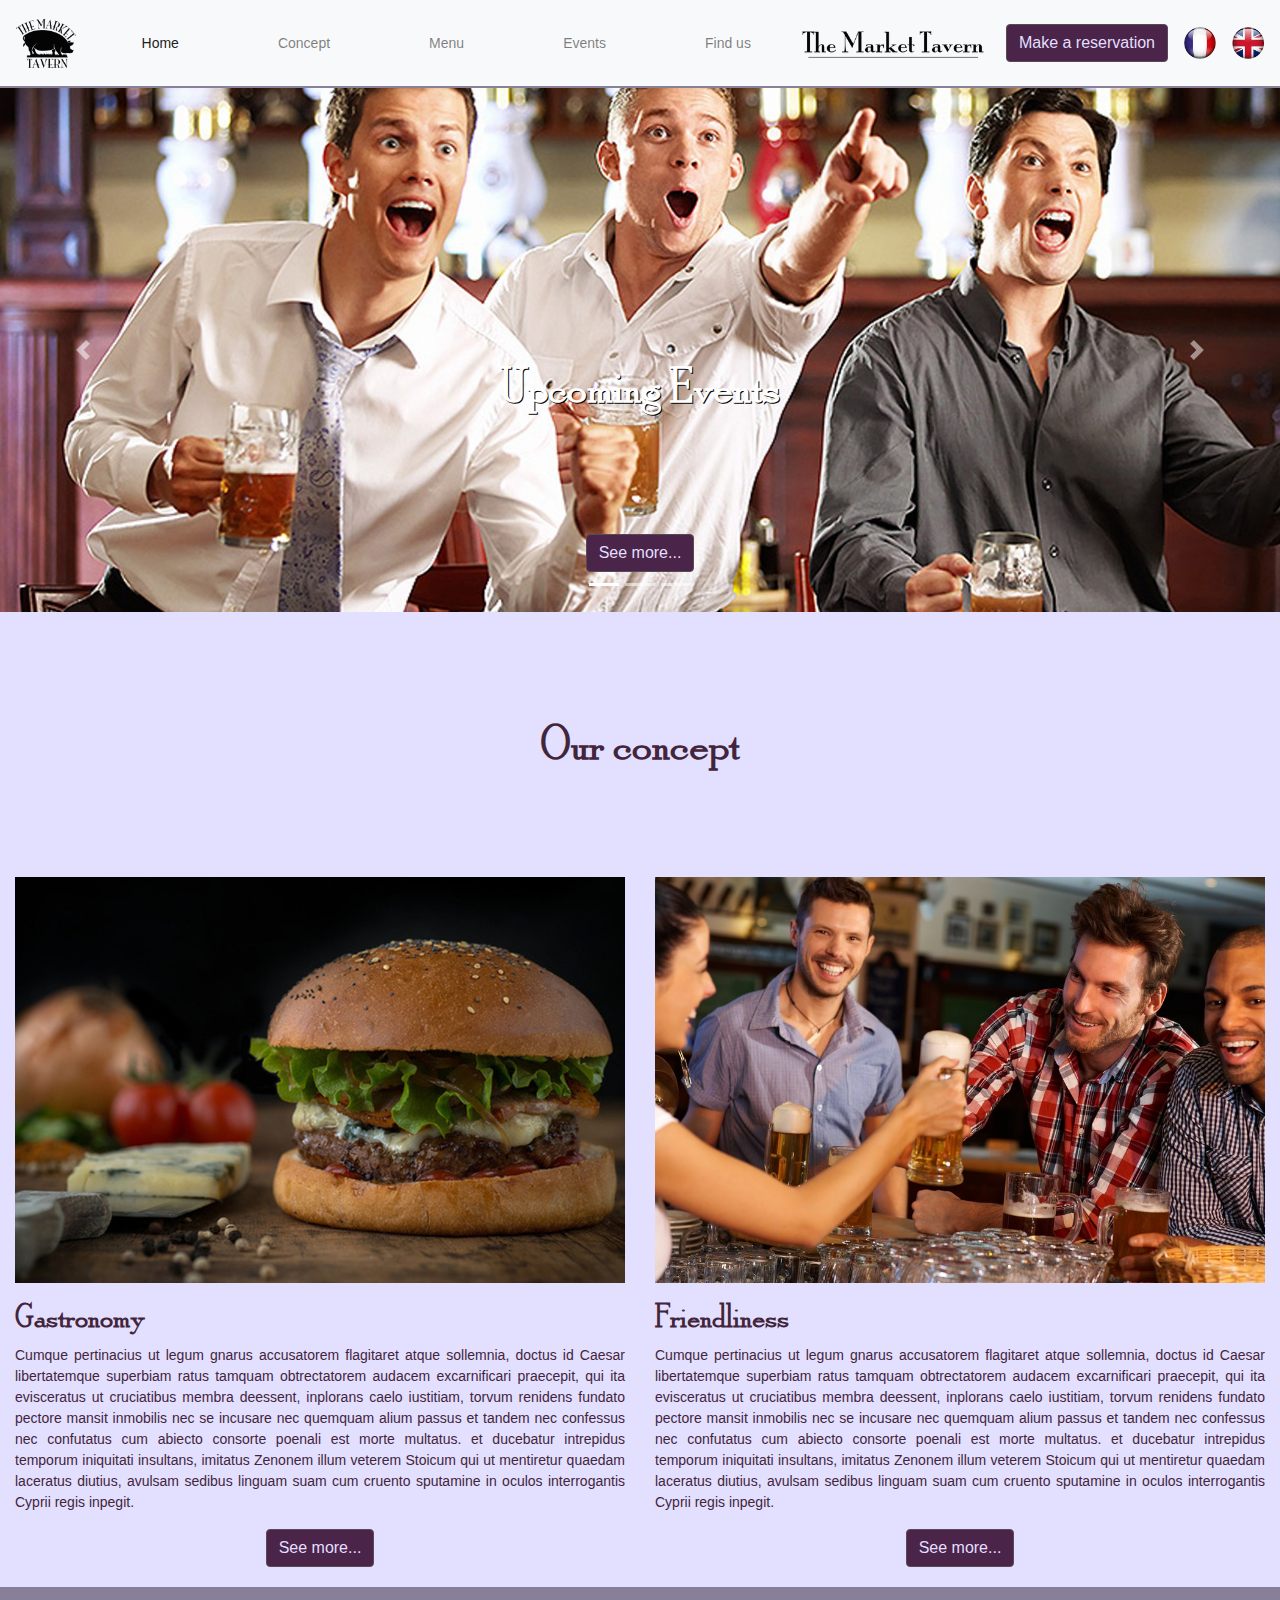
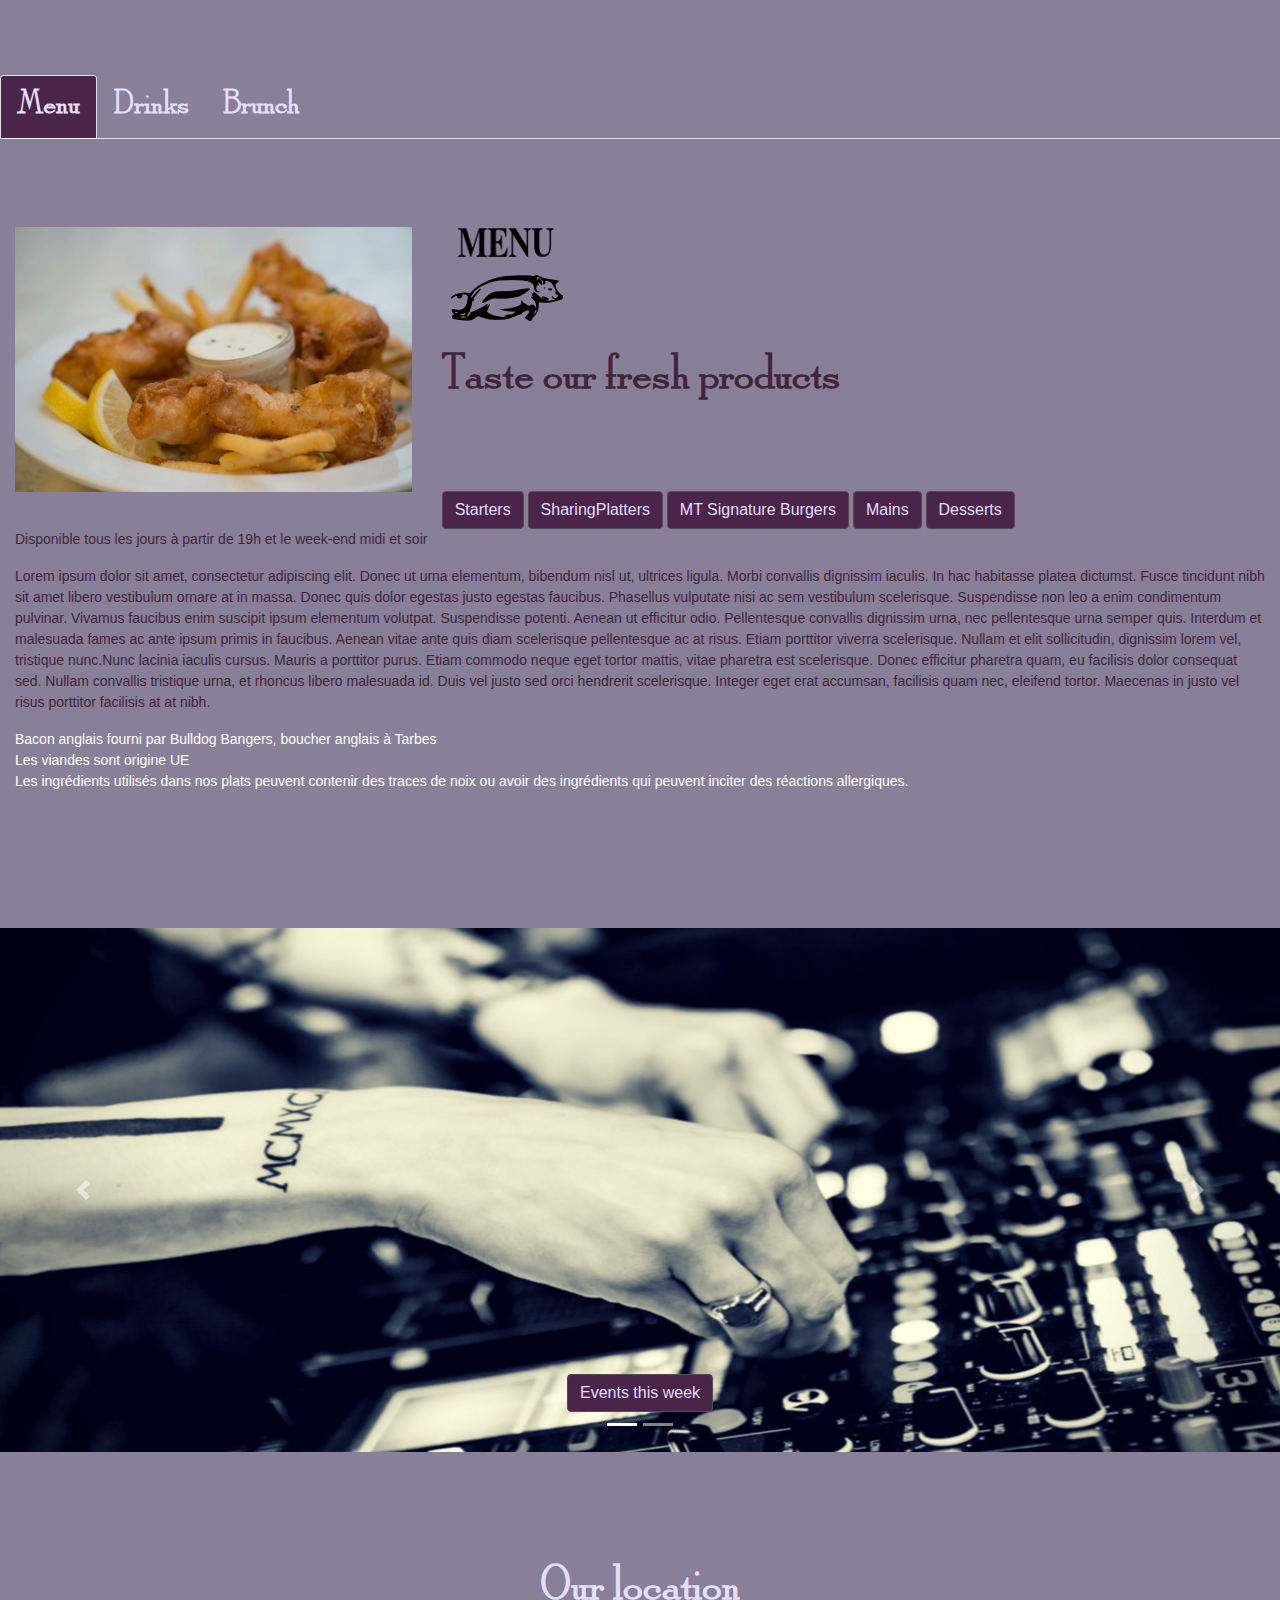
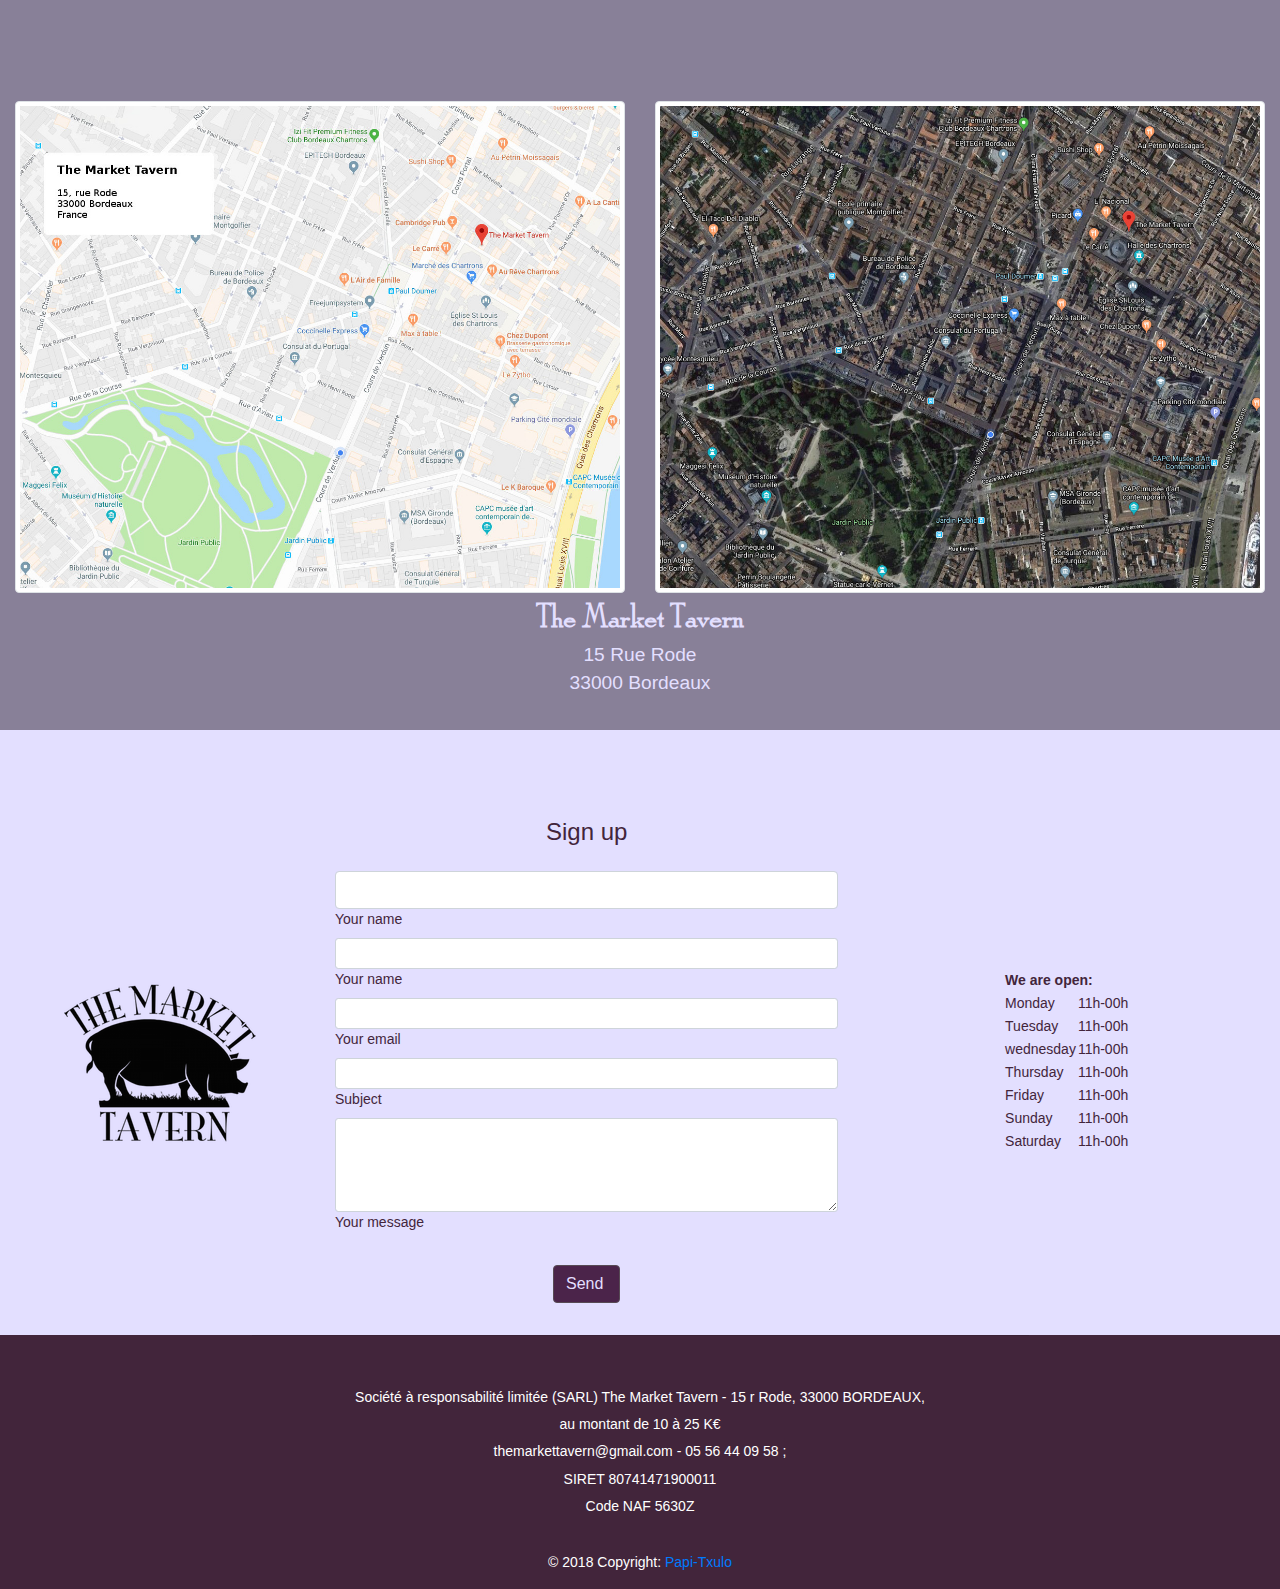
==== commit 36aa96d2: "rename and remove images" ====
--- a/index.html
+++ b/index.html
@@ -190,21 +190,21 @@
         </ol>
       <div class="carousel-inner">
           <div class="carousel-item">
-            <img class="d-block w-100" src="img/image5.jpg" alt="First slide">
+            <img class="d-block w-100" src="img/slider1.jpg" alt="First slide">
               <div class="carousel-caption">
                 <h2>Welcome to our friendly, warm venue.</h2>
                 <a href="#concept" class="btn btn-custom" role="button">See more...</a>
               </div>
           </div>
           <div class="carousel-item">
-            <img class="d-block w-100" src="img/carousel_slide2_menu.jpg" alt="Second slide">
+            <img class="d-block w-100" src="img/slider2.jpg" alt="Second slide">
                 <div class="carousel-caption">
                 <h2>Authentic and quality meals</h2>
                 <a href="#menu" class="btn btn-custom" role="button">See more...</a>
             </div>
           </div>
           <div class="carousel-item active">
-            <img class="d-block w-100" src="img/image6.jpg" alt="Third slide">
+            <img class="d-block w-100" src="img/slider3.jpg" alt="Friends drinking beer and looking a match">
               <div class="carousel-caption">
                 <h2>Upcoming Events</h2>
                 <a href="#evenements" class="btn btn-custom" role="button">See more...</a>
@@ -876,13 +876,13 @@
   </ol>
   <div class="carousel-inner">
     <div class="carousel-item active">
-      <img class="d-block w-100" src="img/2.jpg" alt="Amis heureux">
+      <img class="d-block w-100" src="img/eventsSlider1.jpg" alt="Amis heureux">
           <div class="carousel-caption d-none d-md-block">
           <button type="button" class="btn btn-custom" data-toggle="modal" data-target=".bd-example-modal-lg">Events this week</button>
           </div>
     </div>
     <div class="carousel-item">
-      <img class="d-block w-100" src="img/carousel_slide3_events.jpg" alt="Second slide">
+      <img class="d-block w-100" src="img/eventsSlider2.jpg" alt="british rugby national team">
           <div class="carousel-caption d-none d-md-block">
           <button type="button" class="btn btn-custom" data-toggle="modal" data-target=".bd-example1-modal-lg">Live sports</button>
           </div>
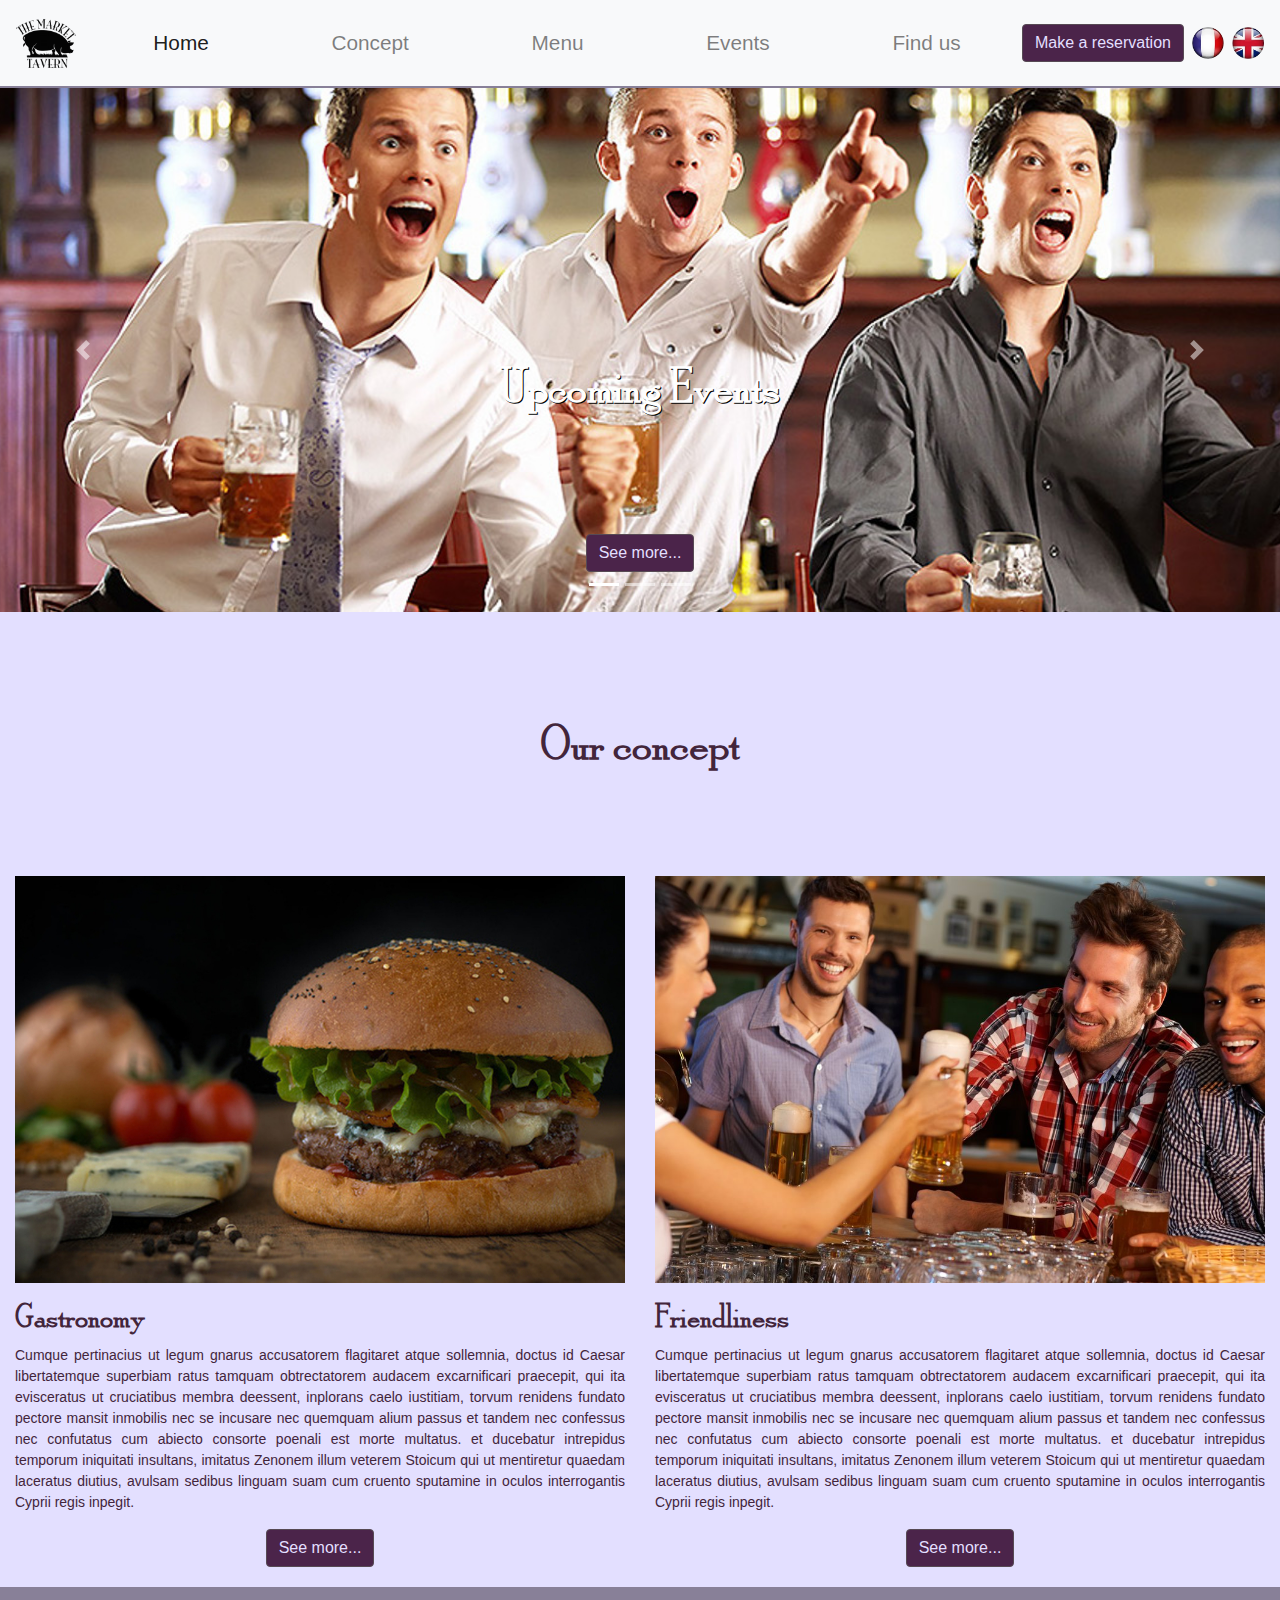
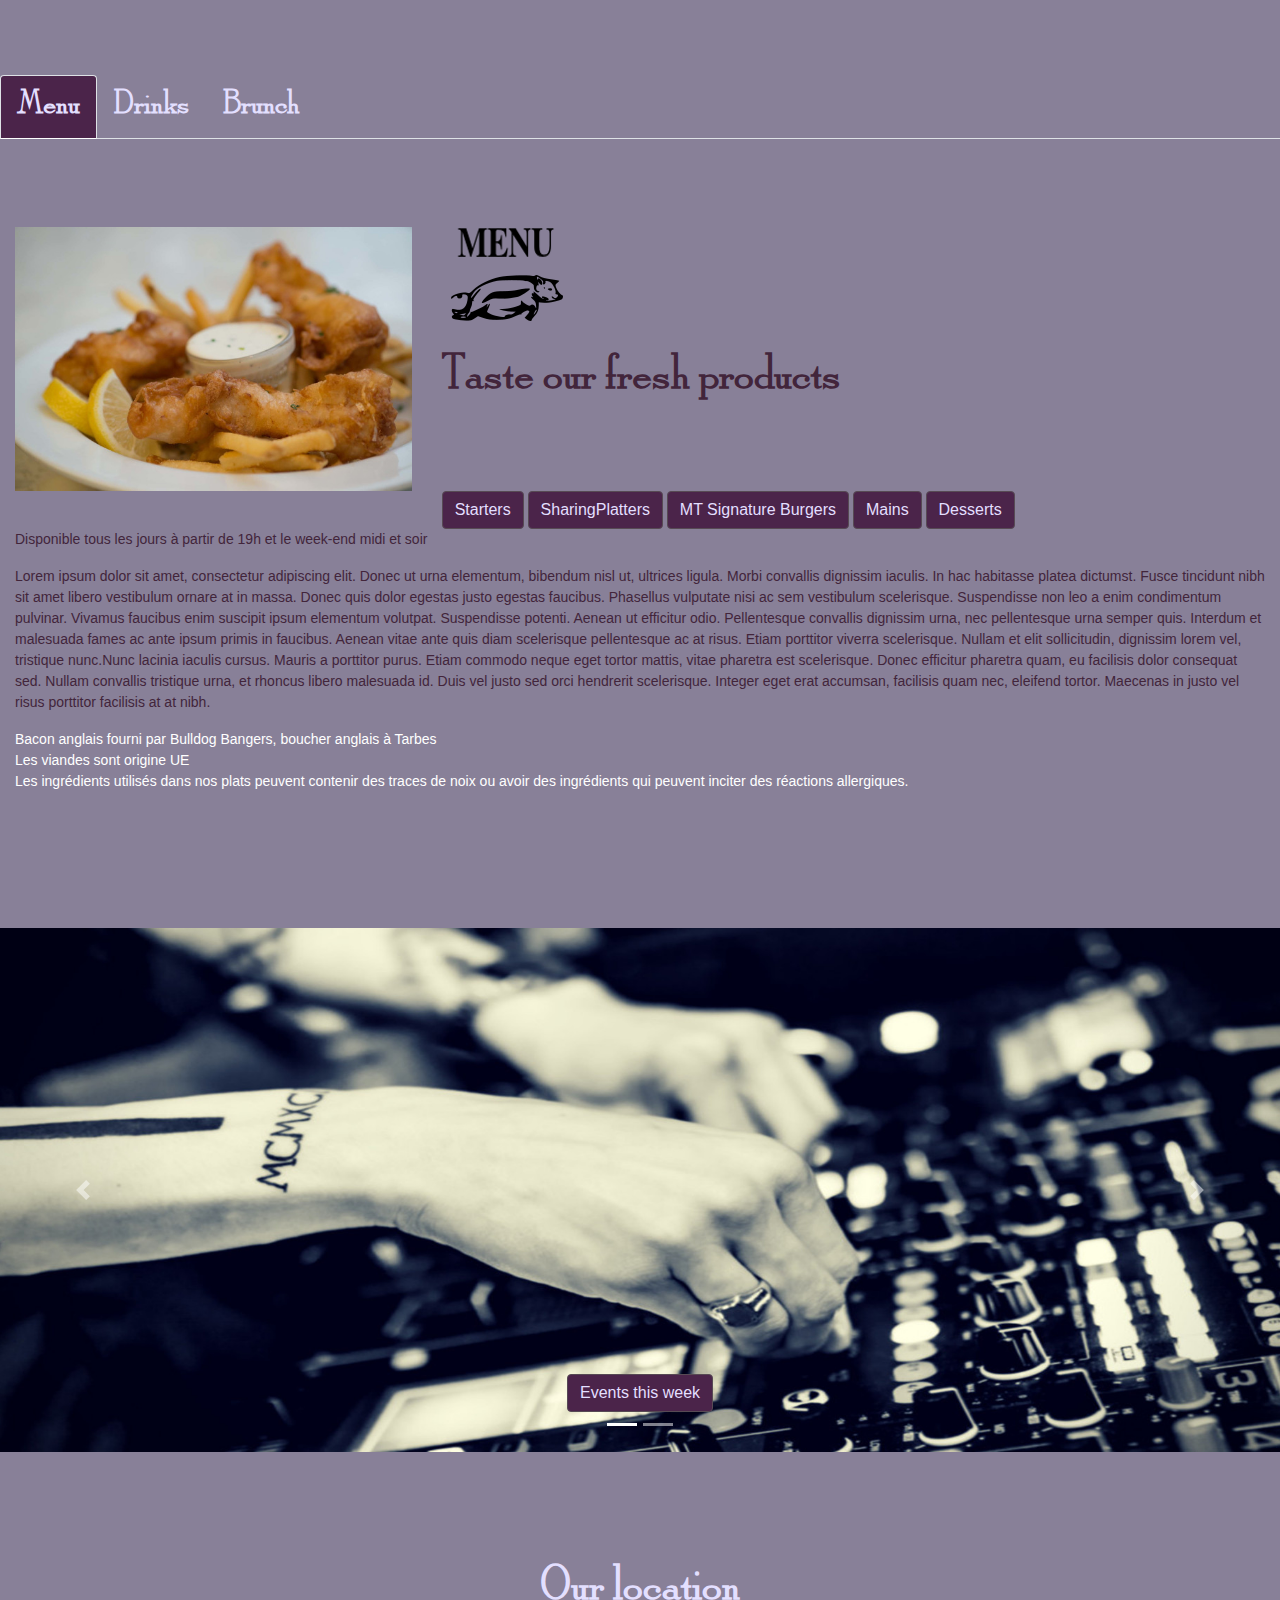
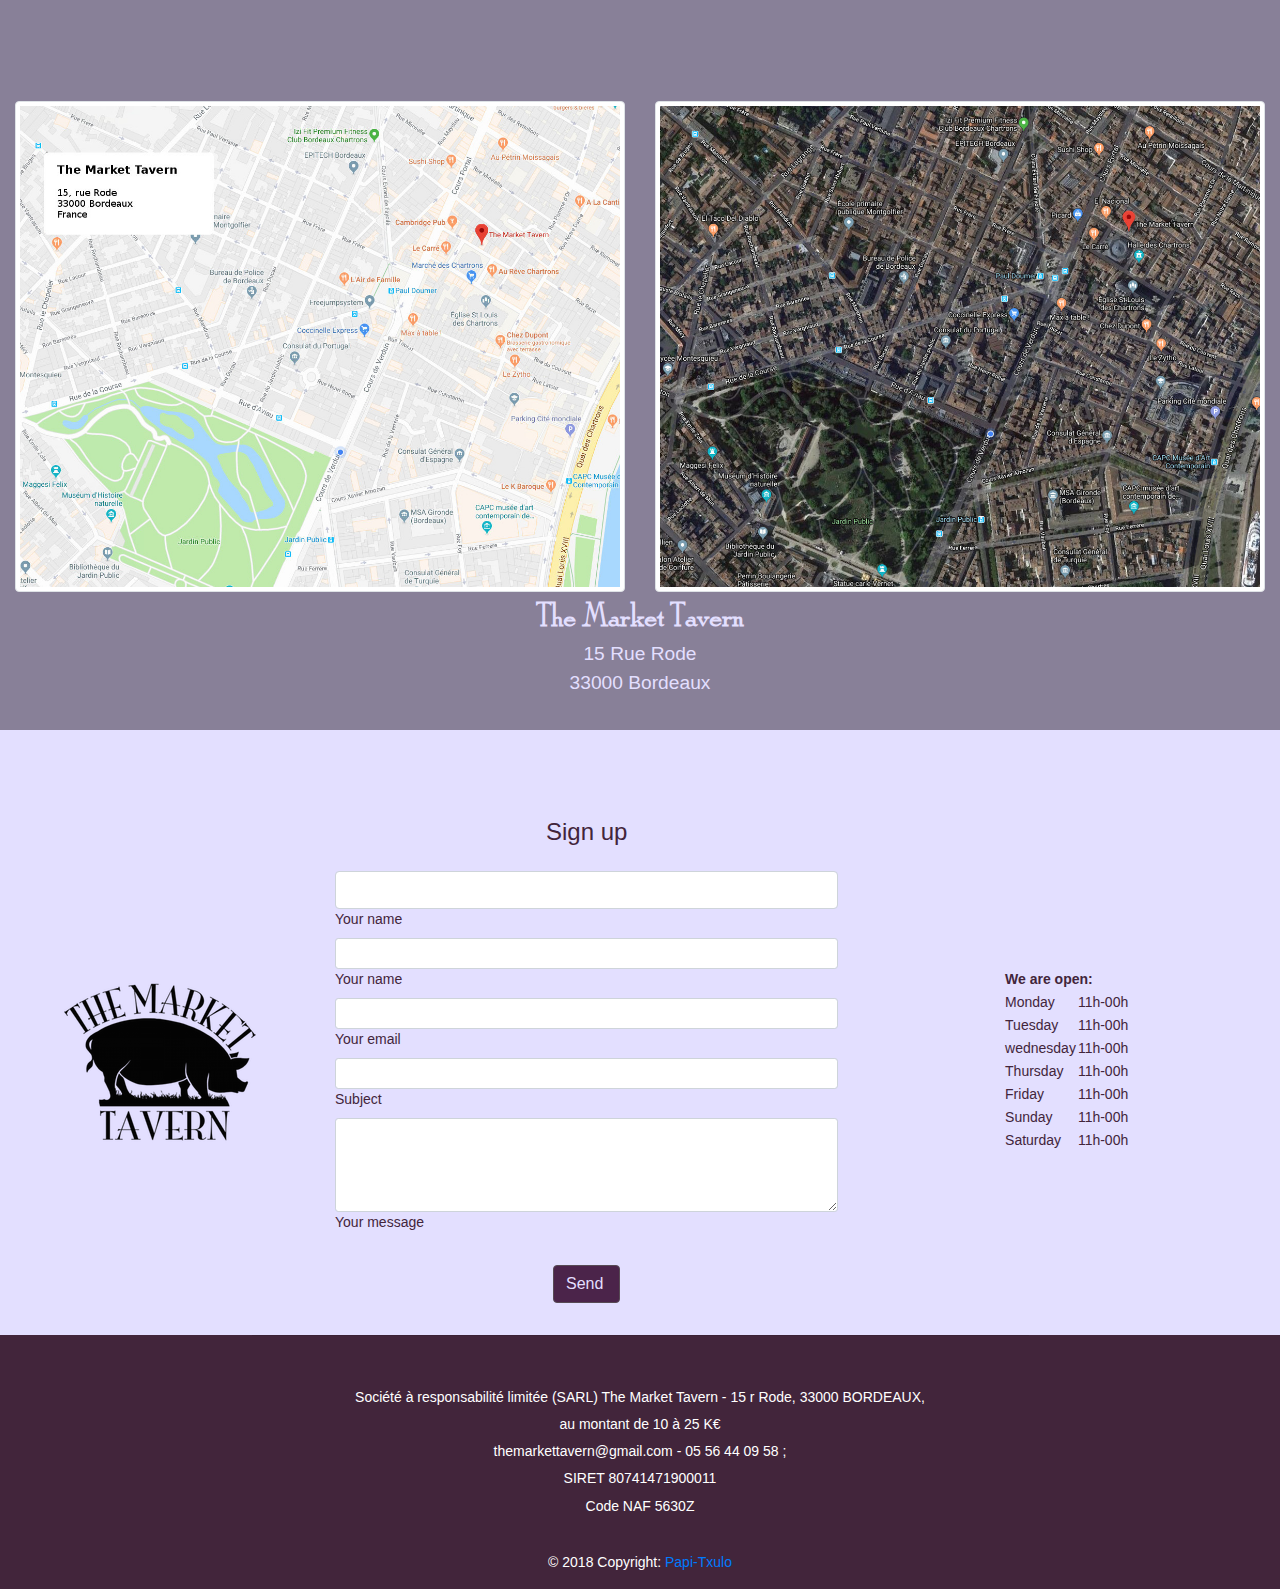
==== commit 8114f82b: "Petites corrections" ====
--- a/index.html
+++ b/index.html
@@ -74,9 +74,9 @@
               <a class="nav-link" href="#ourLocation">Find us</a>
             </li>
 
-            <li>
+            <!--<li>
               <img class="logo_nav_right" src="img/TextLogo.png" height="50" alt="Logo2navbar">
-            </li>
+            </li> -->
             <li>
             <!-- Button trigger modal -->
               <button type="button" class="btn btn-custom my-2 my-sm-0 ml-auto" data-toggle="modal" data-target="#bookatable">Make a reservation
@@ -190,21 +190,21 @@
         </ol>
       <div class="carousel-inner">
           <div class="carousel-item">
-            <img class="d-block w-100" src="img/slider1.jpg" alt="First slide">
+            <img class="d-block w-100" src="img/carousel_slide1_menu.jpg" alt="The perfect lunch">
+                <div class="carousel-caption">
+                <h2>Authentic and quality meals</h2>
+                <a href="#menu" class="btn btn-custom" role="button">See more...</a>
+            </div>
+          </div>
+          <div class="carousel-item">
+            <img class="d-block w-100" src="img/image5.jpg" alt="Seconf slide">
               <div class="carousel-caption">
                 <h2>Welcome to our friendly, warm venue.</h2>
                 <a href="#concept" class="btn btn-custom" role="button">See more...</a>
               </div>
           </div>
-          <div class="carousel-item">
-            <img class="d-block w-100" src="img/slider2.jpg" alt="Second slide">
-                <div class="carousel-caption">
-                <h2>Authentic and quality meals</h2>
-                <a href="#menu" class="btn btn-custom" role="button">See more...</a>
-            </div>
-          </div>
           <div class="carousel-item active">
-            <img class="d-block w-100" src="img/slider3.jpg" alt="Friends drinking beer and looking a match">
+            <img class="d-block w-100" src="img/carousel_slide3_concept.jpg" alt="Third slide">
               <div class="carousel-caption">
                 <h2>Upcoming Events</h2>
                 <a href="#evenements" class="btn btn-custom" role="button">See more...</a>
@@ -876,13 +876,13 @@
   </ol>
   <div class="carousel-inner">
     <div class="carousel-item active">
-      <img class="d-block w-100" src="img/eventsSlider1.jpg" alt="Amis heureux">
+      <img class="d-block w-100" src="img/2.jpg" alt="Amis heureux">
           <div class="carousel-caption d-none d-md-block">
           <button type="button" class="btn btn-custom" data-toggle="modal" data-target=".bd-example-modal-lg">Events this week</button>
           </div>
     </div>
     <div class="carousel-item">
-      <img class="d-block w-100" src="img/eventsSlider2.jpg" alt="british rugby national team">
+      <img class="d-block w-100" src="img/carousel_slide3_events.jpg" alt="Second slide">
           <div class="carousel-caption d-none d-md-block">
           <button type="button" class="btn btn-custom" data-toggle="modal" data-target=".bd-example1-modal-lg">Live sports</button>
           </div>
@@ -981,7 +981,7 @@
       <div class="text-center mt-4">
         <button class="btn btn-custom">Send <i class="fa fa-paper-plane-o ml-1"></i></button>
       </div>
-      
+
     </form>
     <!-- Form contact -->
   </div>
@@ -1045,7 +1045,7 @@
 
             <!--Grid column-->
             <div class="col-md-8 col-12 mt-5">
-                <p style="line-height: 1.7rem">Société à responsabilité limitée (SARL) The Market Tavern -  15 r Rode, 33000 BORDEAUX, 
+                <p style="line-height: 1.7rem">Société à responsabilité limitée (SARL) The Market Tavern -  15 r Rode, 33000 BORDEAUX,
                   <br>au montant de 10 à 25 K€
                       <br/>
                      themarkettavern@gmail.com - 05 56 44 09 58 ;<br/> SIRET 80741471900011<br/>
--- a/css/style.css
+++ b/css/style.css
@@ -48,8 +48,12 @@
   margin-left: 0;
 }
 
+.collapse.navbar-collapse.align-items-center .nav-link {
+  font-size: 1.3rem;
+}
+
 .flag {
-  margin-left: 1rem;
+  margin-left: 0.5rem;
   height: 2rem;
   width: 2rem;
 }
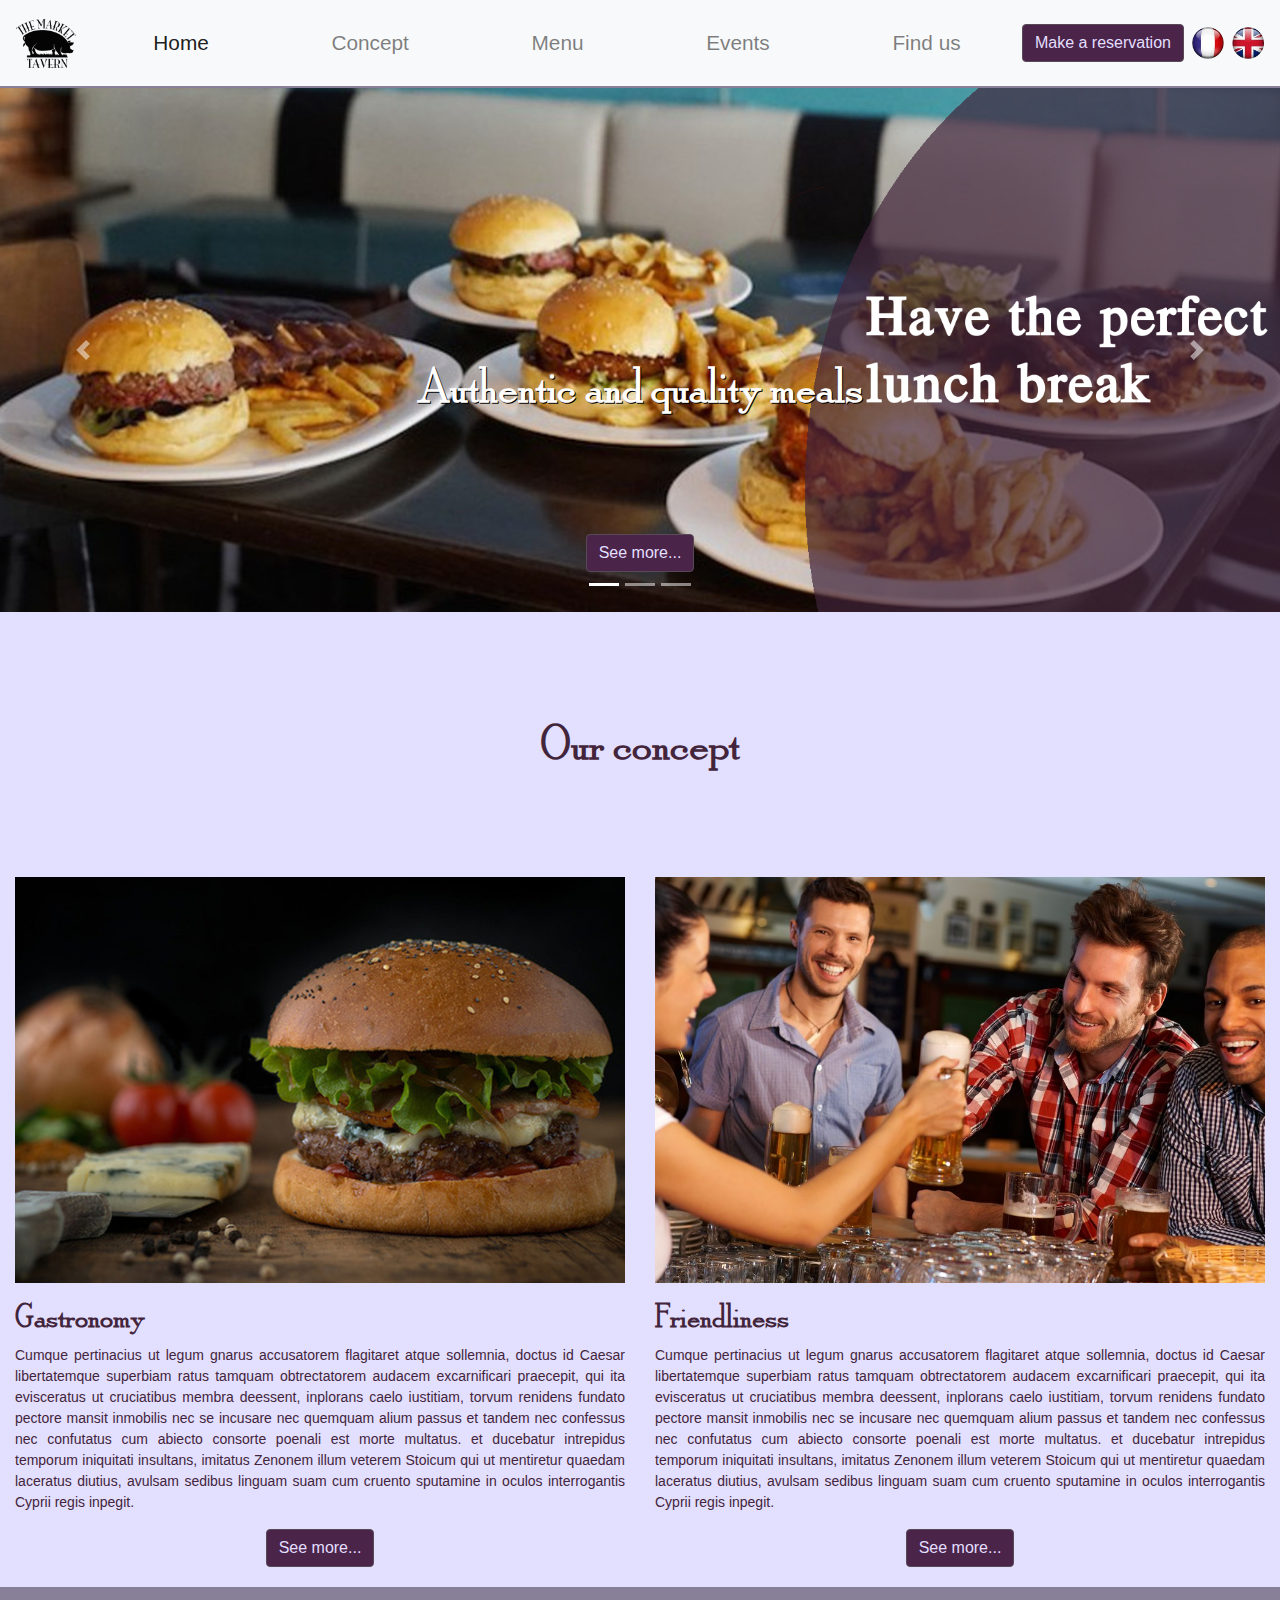
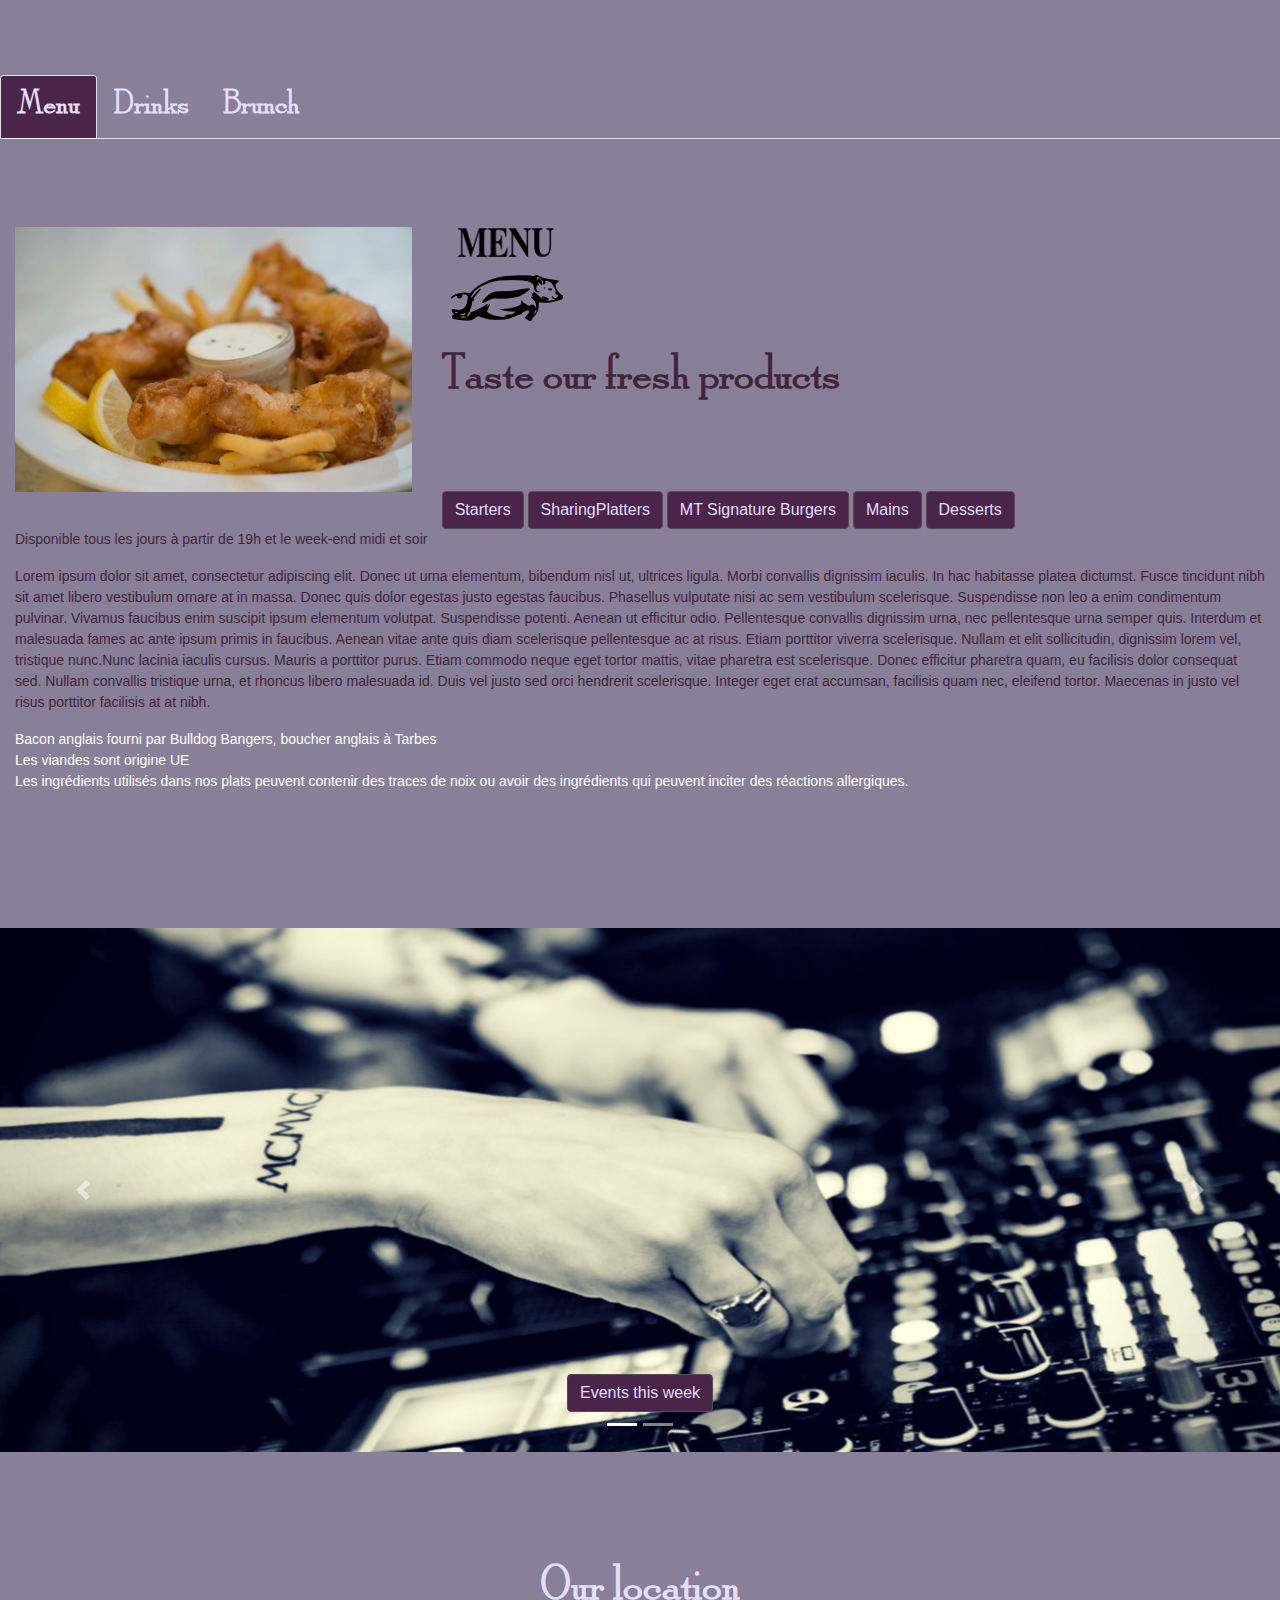
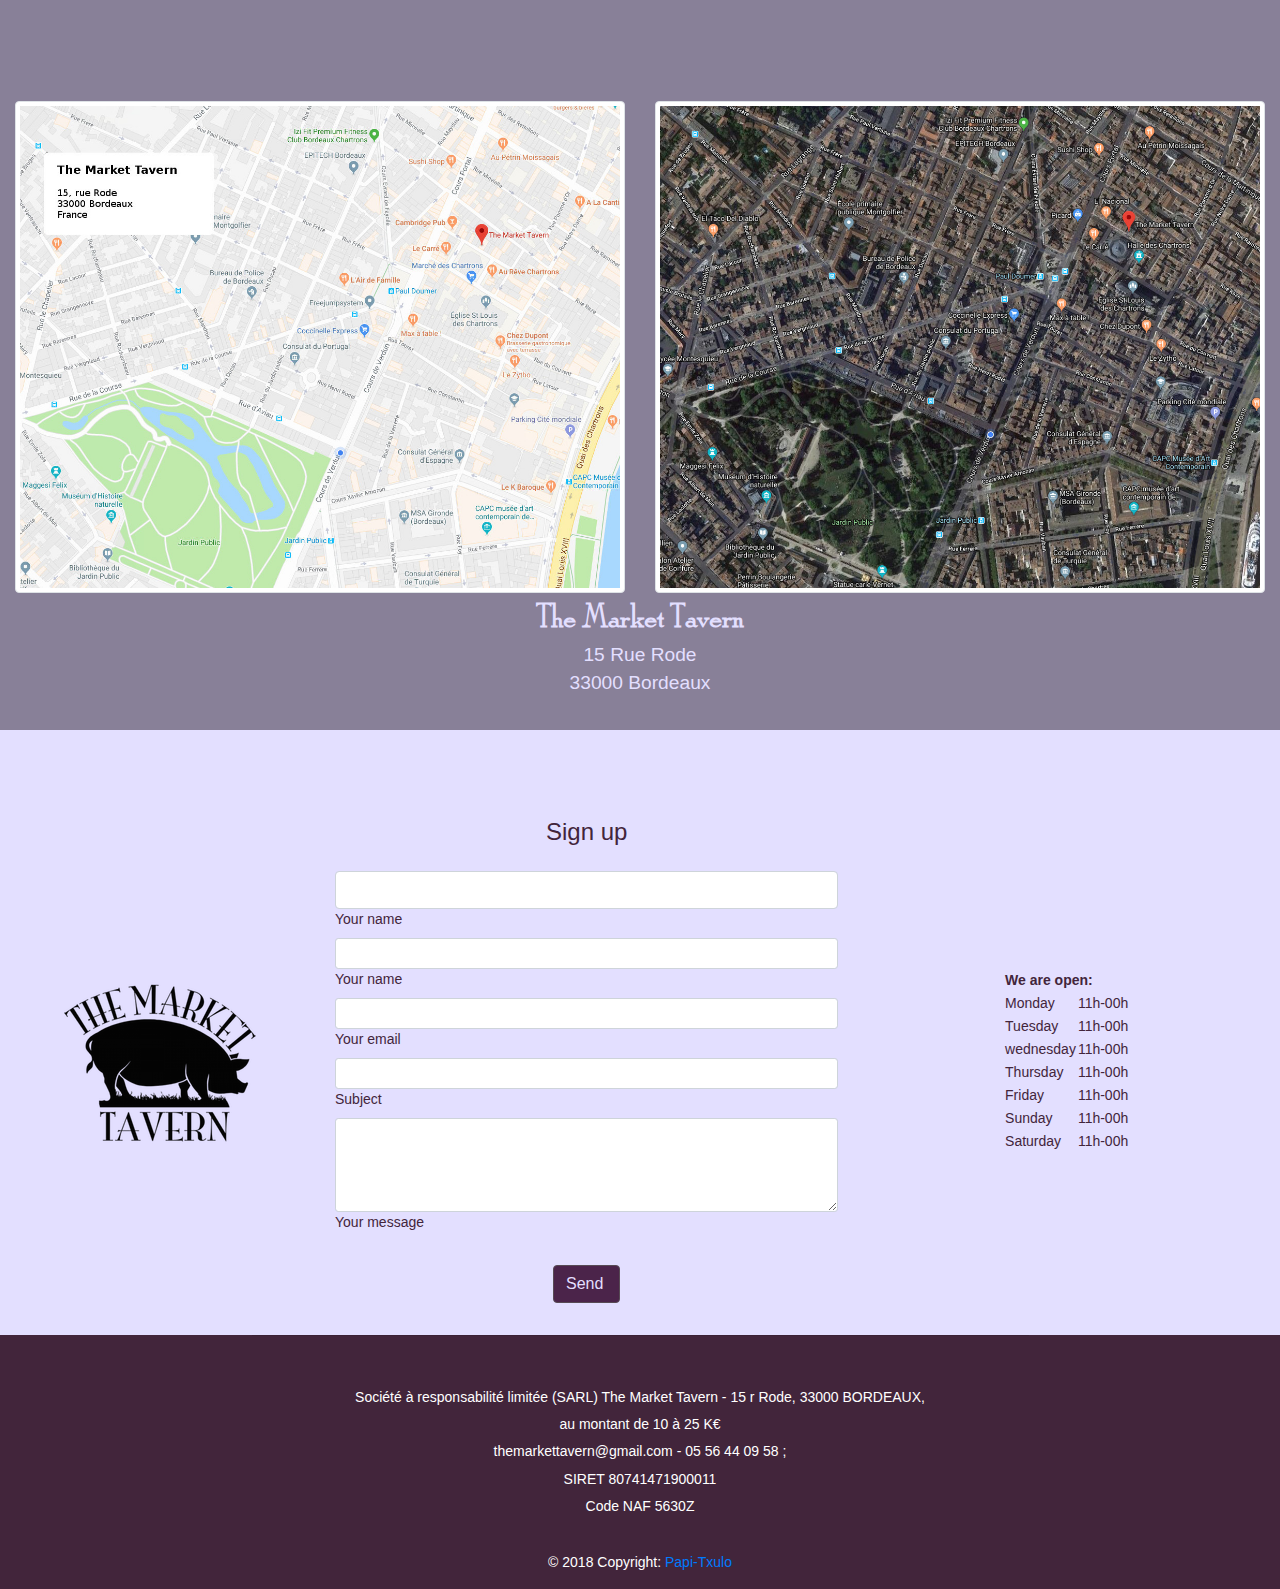
==== commit 9ede6614: "fusion" ====
--- a/index.html
+++ b/index.html
@@ -190,21 +190,21 @@
         </ol>
       <div class="carousel-inner">
           <div class="carousel-item">
-            <img class="d-block w-100" src="img/carousel_slide1_menu.jpg" alt="The perfect lunch">
-                <div class="carousel-caption">
-                <h2>Authentic and quality meals</h2>
-                <a href="#menu" class="btn btn-custom" role="button">See more...</a>
-            </div>
-          </div>
-          <div class="carousel-item">
-            <img class="d-block w-100" src="img/image5.jpg" alt="Seconf slide">
+            <img class="d-block w-100" src="img/slider1.jpg" alt="First slide">
               <div class="carousel-caption">
                 <h2>Welcome to our friendly, warm venue.</h2>
                 <a href="#concept" class="btn btn-custom" role="button">See more...</a>
               </div>
           </div>
           <div class="carousel-item active">
-            <img class="d-block w-100" src="img/carousel_slide3_concept.jpg" alt="Third slide">
+            <img class="d-block w-100" src="img/slider2.jpg" alt="The perfect lunch">
+                <div class="carousel-caption">
+                <h2>Authentic and quality meals</h2>
+                <a href="#menu" class="btn btn-custom" role="button">See more...</a>
+            </div>
+          </div>
+          <div class="carousel-item">
+            <img class="d-block w-100" src="img/slider3.jpg" alt="Friends drinking beer and looking a match">
               <div class="carousel-caption">
                 <h2>Upcoming Events</h2>
                 <a href="#evenements" class="btn btn-custom" role="button">See more...</a>
@@ -876,13 +876,13 @@
   </ol>
   <div class="carousel-inner">
     <div class="carousel-item active">
-      <img class="d-block w-100" src="img/2.jpg" alt="Amis heureux">
+      <img class="d-block w-100" src="img/eventsSlider1.jpg" alt="Amis heureux">
           <div class="carousel-caption d-none d-md-block">
           <button type="button" class="btn btn-custom" data-toggle="modal" data-target=".bd-example-modal-lg">Events this week</button>
           </div>
     </div>
     <div class="carousel-item">
-      <img class="d-block w-100" src="img/carousel_slide3_events.jpg" alt="Second slide">
+      <img class="d-block w-100" src="img/eventsSlider2.jpg" alt="british rugby national team">
           <div class="carousel-caption d-none d-md-block">
           <button type="button" class="btn btn-custom" data-toggle="modal" data-target=".bd-example1-modal-lg">Live sports</button>
           </div>
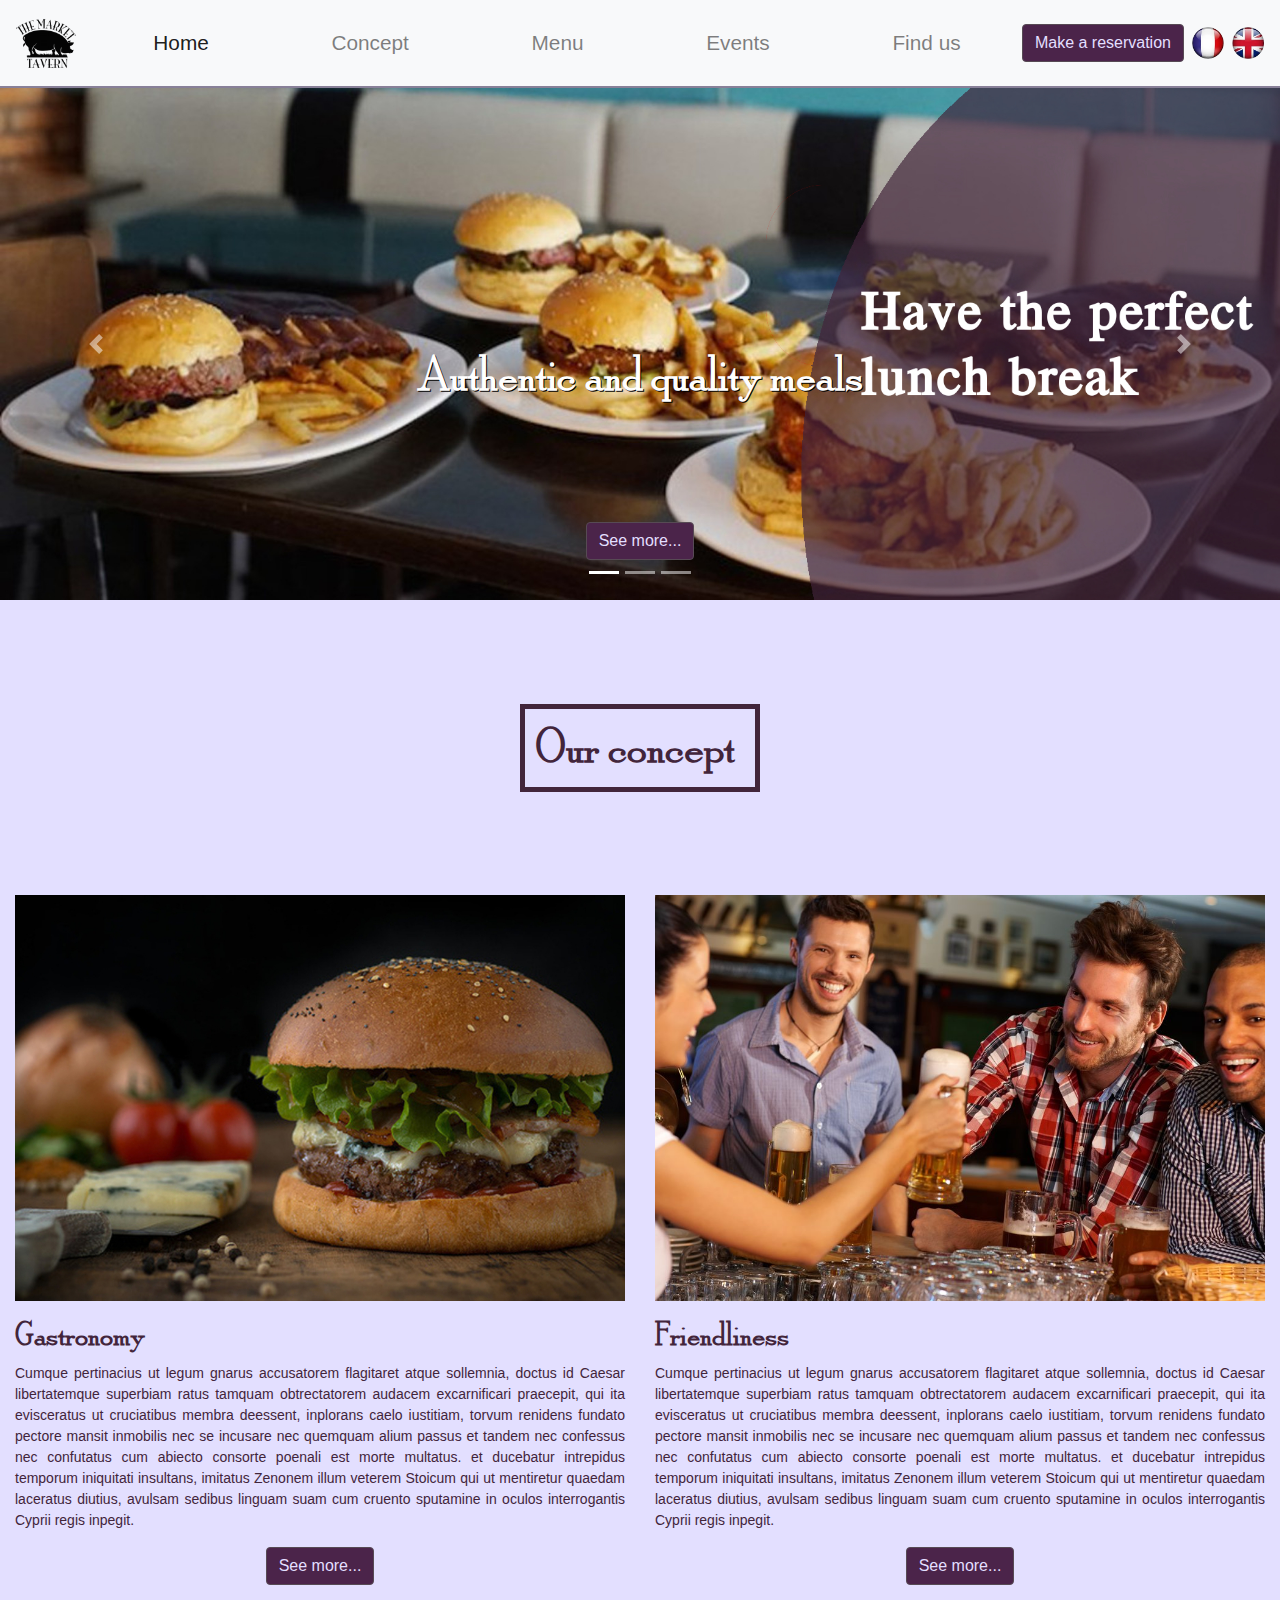
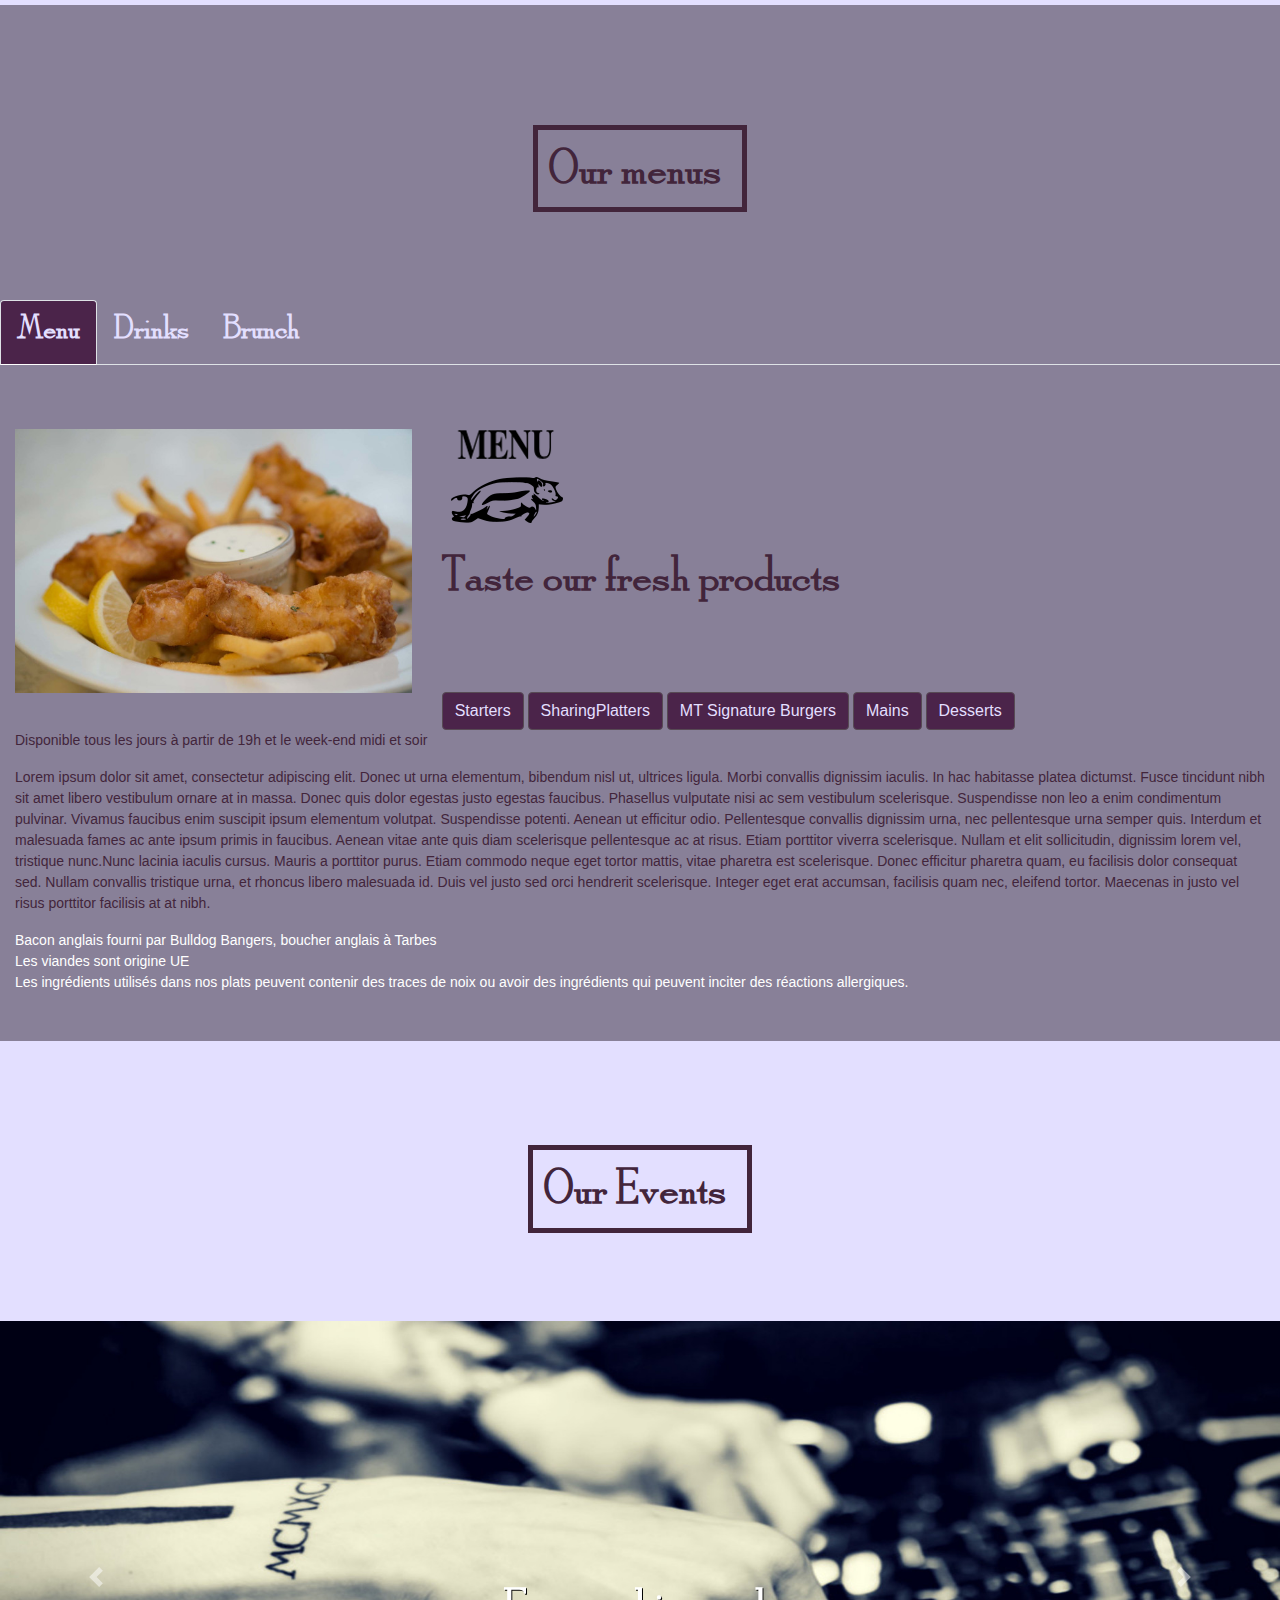
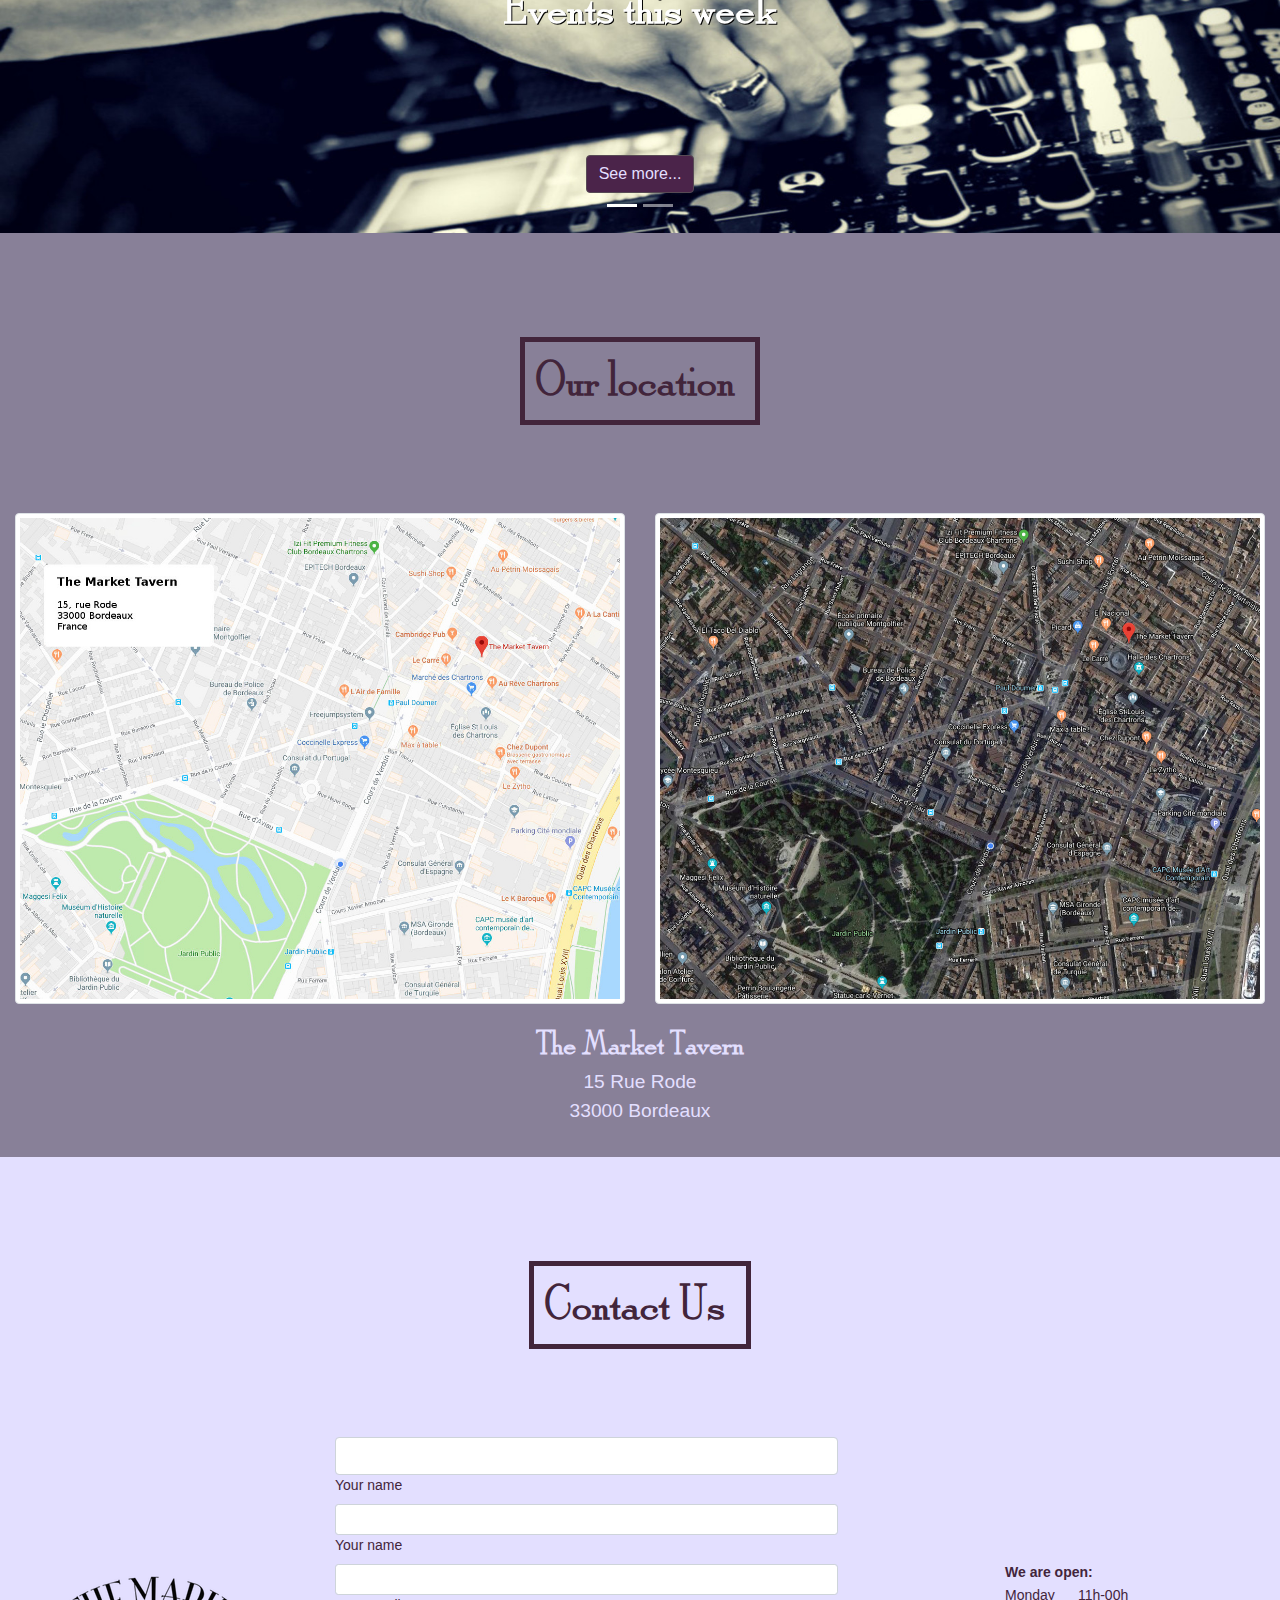
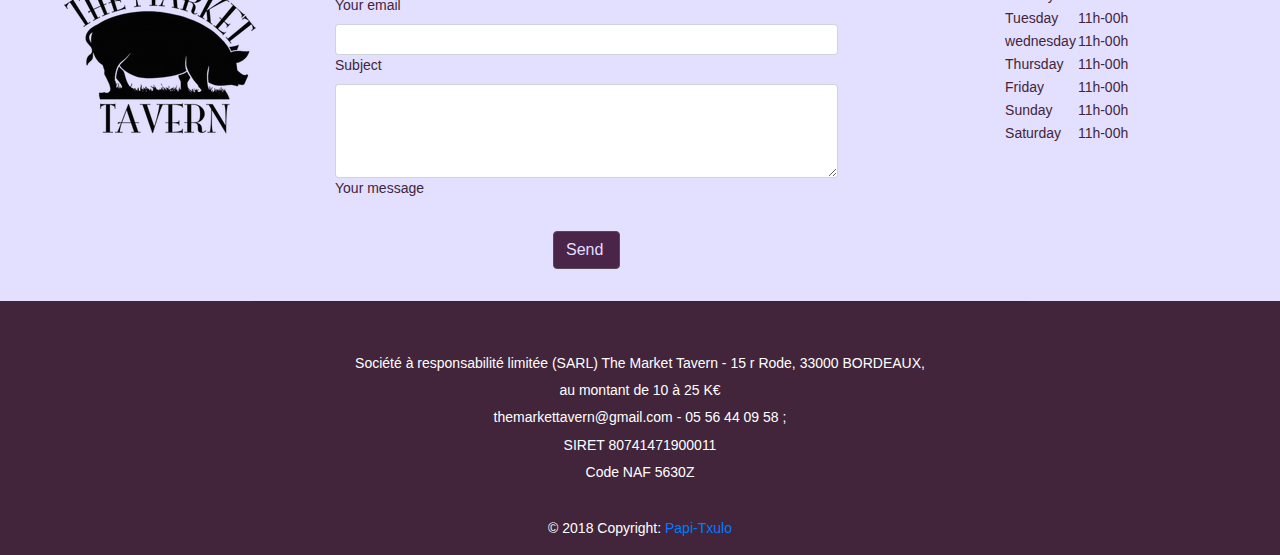
==== commit ad317745: "Titres encadrés, paddings rajoutés, logo des menus  avec une taille max" ====
--- a/index.html
+++ b/index.html
@@ -180,7 +180,7 @@
 <!-- #                        Slider                        # -->
 <!-- ######################################################## -->
 
-<section id="banner">
+<section id="banner" class="container-fluid">
   <div class="row bg-dark">
     <div id="carouselExampleControls" class="carousel slide" data-ride="carousel">
         <ol class="carousel-indicators">
@@ -263,6 +263,10 @@
 ###############################################################################################################################-->
 <section id="menu" class="container-fluid">
 
+  <header class="row">
+      <h2 class="mx-auto">Our menus</h2>
+  </header>
+
  <ul class="nav nav-tabs" id="myTab" role="tablist">
   <li class="nav-item">
     <a class="nav-link active" id="mainMenu-tab" data-toggle="tab" href="#mainMenu" role="tab" aria-controls="mainMenu" aria-selected="true"><h3>Menu</h3></a>
@@ -279,10 +283,10 @@
   <div class="tab-pane fade show active" id="mainMenu" role="tabpanel" aria-labelledby="mainMenu-tab">
   <article>
   <header class="row">
-    <div class="col-12 col-lg-4">
+    <div class="col-12 col-lg-4 pt-5">
       <img src="img/menu.jpg" alt="Fish and chips picture" class="img-fluid">
     </div>
-    <div class="col-12 col-lg-8">
+    <div class="col-12 col-lg-8 pt-5">
       <img src="img/flyingPig.png" alt="Logo of a flying pig">
       <h2>Taste our fresh products</h2>
       <button type="button" class="btn btn-custom" data-toggle="modal" data-target="#starters">
@@ -440,10 +444,10 @@
 <div class="tab-pane fade" id="drinksMenu" role="tabpanel" aria-labelledby="drinksMenu-tab">
 <article>
 <header class="row">
-  <div class="col-12 col-lg-4">
+  <div class="col-12 col-lg-4 pt-5">
     <img src="img/drinks.jpg" alt="cocktails picture" class="img-fluid">
   </div>
-  <div class="col-12 col-lg-8">
+  <div class="col-12 col-lg-8 pt-5">
     <img src="img/drinks.png" alt="Logo of a beer glass">
     <h2>Take a glass</h2>
      <button type="button" class="btn btn-custom" data-toggle="modal" data-target="#cocktails">
@@ -728,10 +732,10 @@
   <div class="tab-pane fade" id="brunchMenu" role="tabpanel" aria-labelledby="brunchMenu-tab">
   <article>
     <header class="row">
-      <div class="col-12 col-lg-4">
+      <div class="col-12 col-lg-4 pt-5">
         <img src="img/brunch.jpg" alt="brunch picture" class="img-fluid">
       </div>
-      <div class="col-12 col-lg-8">
+      <div class="col-12 col-lg-8 pt-5">
         <img src="img/brunchLogo.png" alt="Logo for brunch time">
         <h2>Have a rest on sunday</h2>
         <button type="button" class="btn btn-custom" data-toggle="modal" data-target="#brunch">
@@ -837,7 +841,7 @@
                 menuTable("dessertsBrunch");
              </script>
               <div class="modal-footer">
-            <img src="img/TextLogo.png" alt="The Market Tavern Logo" class="mr-auto">
+                <img src="img/TextLogo.png" alt="The Market Tavern Logo" class="mr-auto logo-menu">
                 <button type="button" class="btn btn-custom-secondary" data-dismiss="modal">Close</button>
               </div>
             </div>
@@ -866,7 +870,11 @@
 <!-- #                   Carousel Events                    # -->
 <!-- ######################################################## -->
 
-<section id="evenements">
+<section id="evenements" class="container-fluid">
+
+  <header class="row">
+      <h2 class="mx-auto">Our Events</h2>
+  </header>
 
   <div class="row bg-dark">
 <div id="carouselevents" class="carousel slide" data-ride="carousel">
@@ -878,13 +886,15 @@
     <div class="carousel-item active">
       <img class="d-block w-100" src="img/eventsSlider1.jpg" alt="Amis heureux">
           <div class="carousel-caption d-none d-md-block">
-          <button type="button" class="btn btn-custom" data-toggle="modal" data-target=".bd-example-modal-lg">Events this week</button>
+            <h2>Events this week</h2>
+            <button type="button" class="btn btn-custom" data-toggle="modal" data-target=".bd-example-modal-lg">See more...</button>
           </div>
     </div>
     <div class="carousel-item">
       <img class="d-block w-100" src="img/eventsSlider2.jpg" alt="british rugby national team">
           <div class="carousel-caption d-none d-md-block">
-          <button type="button" class="btn btn-custom" data-toggle="modal" data-target=".bd-example1-modal-lg">Live sports</button>
+            <h2>Live sport</h2>
+            <button type="button" class="btn btn-custom" data-toggle="modal" data-target=".bd-example1-modal-lg">See more...</button>
           </div>
     </div>
   </div>
@@ -932,7 +942,7 @@
     <div class="col-12 col-md-6">
     <a href="https://www.google.fr/maps/place/The+Market+Tavern/@44.8525534,-0.5744692,17z/data=!3m1!4b1!4m5!3m4!1s0xd552879c241f0a7:0xb03531d05a62180!8m2!3d44.8525534!4d-0.5722752?hl=fr"><img class="img-fluid img-thumbnail" src="img/ourLocation2.jpg" alt="Location map"/></a>
   </div>
-  <p class="text-center"><strong>The Market Tavern</strong><br/>15 Rue Rode<br/>33000 Bordeaux</p>
+  <p class="text-center pt-3"><strong>The Market Tavern</strong><br/>15 Rue Rode<br/>33000 Bordeaux</p>
   </div>
 </section>
 
@@ -940,6 +950,10 @@
 <!-- #                    Contact                      # -->
 <!-- ######################################################## -->
 <section id="Contact" class="container-fluid">
+
+  <header class="row">
+      <h2 class="mx-auto">Contact Us</h2>
+  </header>
 
  <div class="row">
 
@@ -951,7 +965,6 @@
   <div class="col-lg-5 col-md-12">
     <!-- Form contact -->
 <form>
-    <p class="h4 text-center mb-4">Sign up</p>
 
     <!-- Material input text -->
     <div class="md-form">
--- a/css/style.css
+++ b/css/style.css
@@ -23,6 +23,12 @@
   margin-bottom: 88px;
 }
 
+section > header > h2 {
+  padding: 10px 20px 10px 10px;
+  border: solid 0.35rem #42253B;
+  color: #42253B;
+}
+
 h3 {
 
   font-size: 2rem;
@@ -122,7 +128,6 @@
 }
 
 #menu ul {
-  margin-bottom: 88px;
   background-color: #888098;
   color: #42253B;
   margin-left: -15px;
@@ -150,11 +155,13 @@
 margin: 20px;
 }
 
+.logo-menu {
+  max-width: 50%;
+}
+
 /* ###################################### evenements ######################################  */
 
-#evenements {
-  background-color: #888098;
-}
+
 
 /* ###################################### ourLocation ######################################  */
 
@@ -172,14 +179,6 @@
 #ourLocation a {
   text-decoration: none;
   color: #e3dfff;
-}
-
-@media(min-width:992px){
-
-  #concept .btn {
-    margin-bottom: 20px;
-  }
-
 }
 
 .navbar li {
@@ -210,3 +209,17 @@
 #Contact{
   padding-bottom: 2rem;
 }
+
+/* ################################# Media Queries ##################################### */
+
+@media(min-width:992px){
+
+  #concept .btn {
+    margin-bottom: 20px;
+  }
+
+  #concept .btn {
+    margin-bottom: 20px;
+  }
+
+}
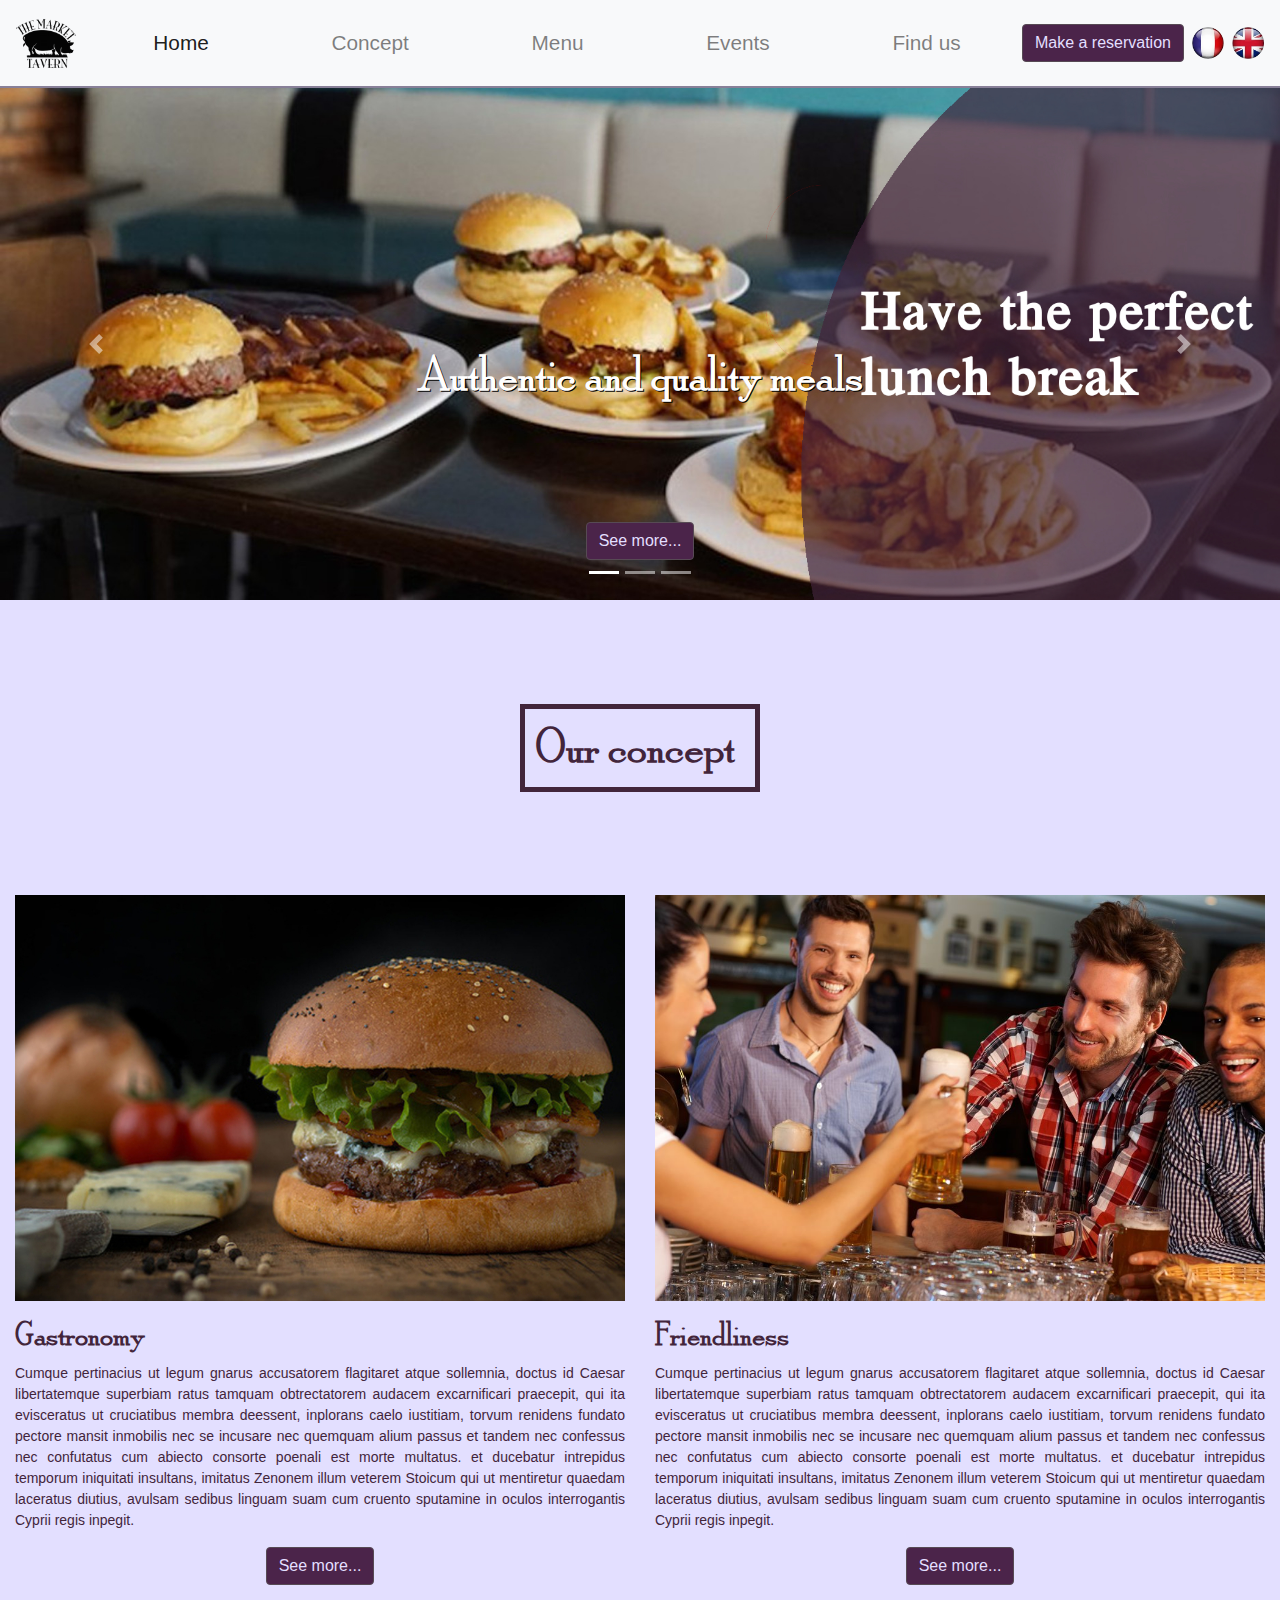
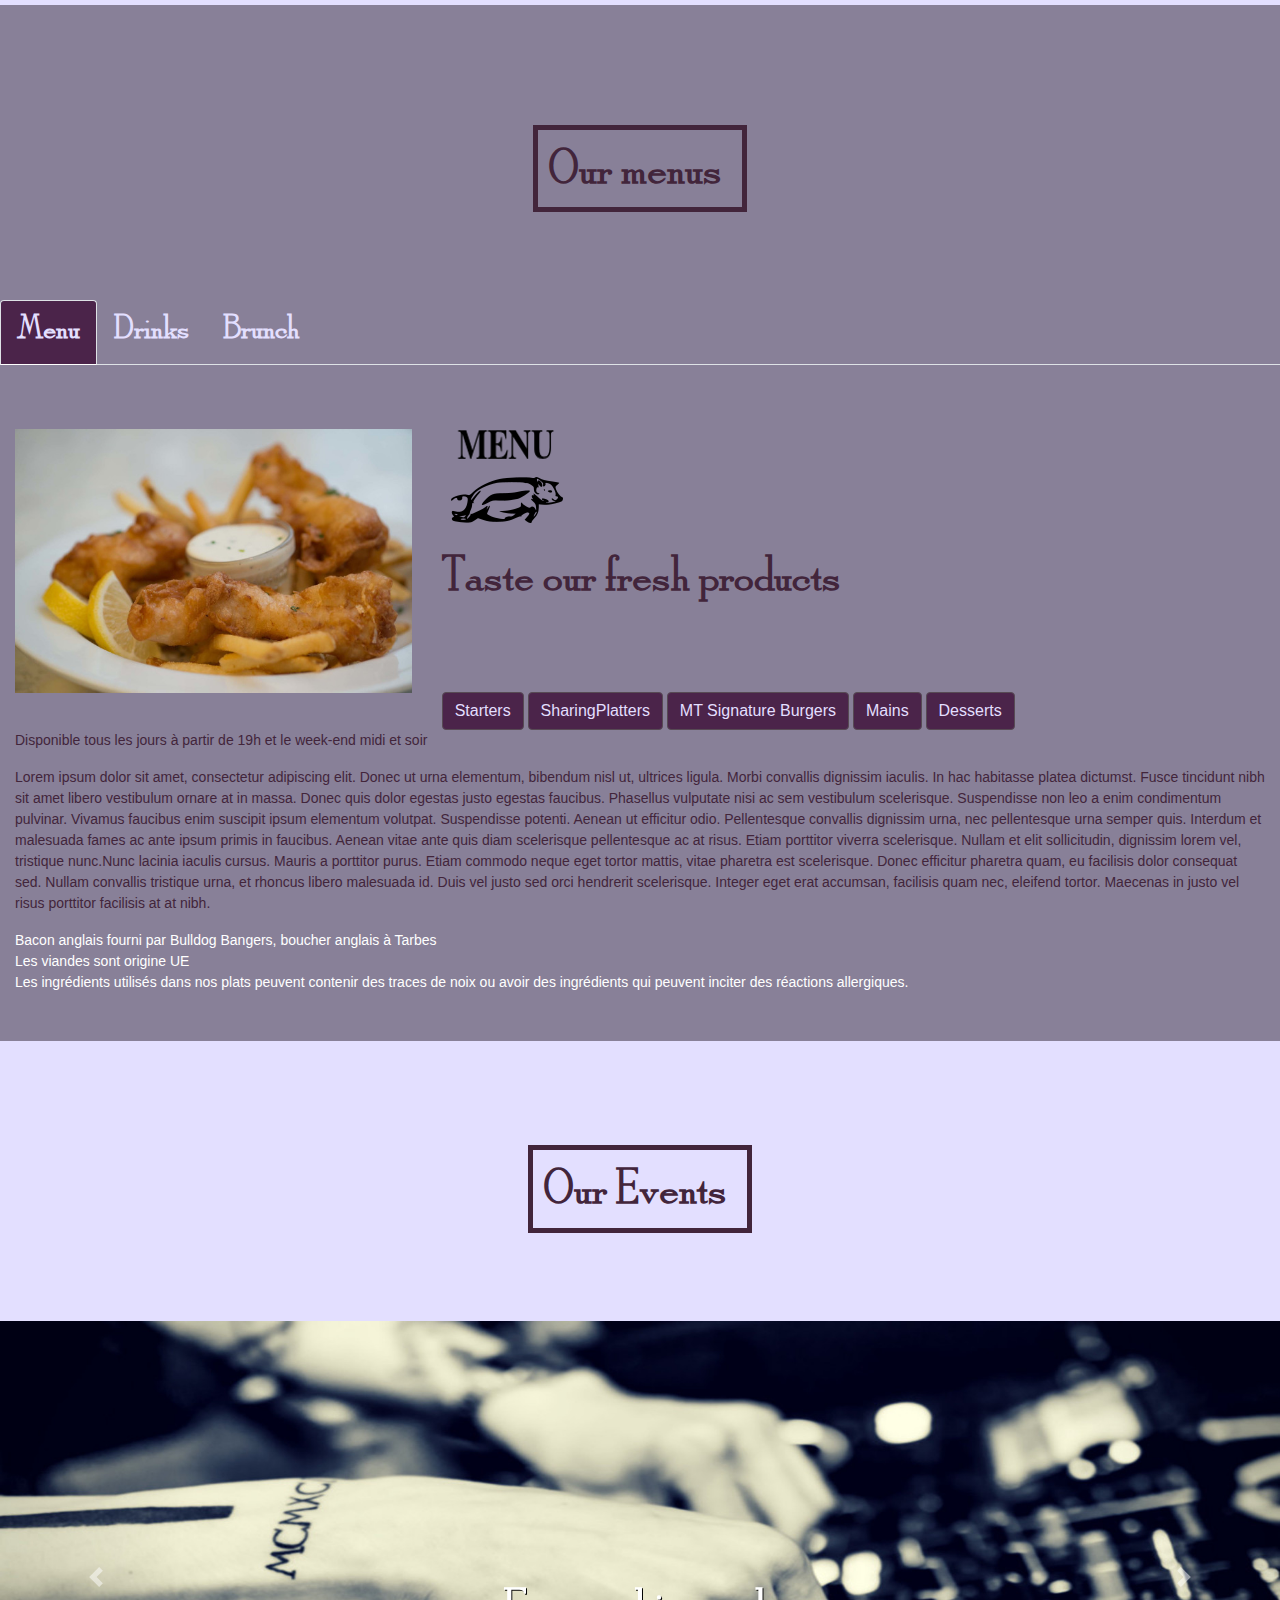
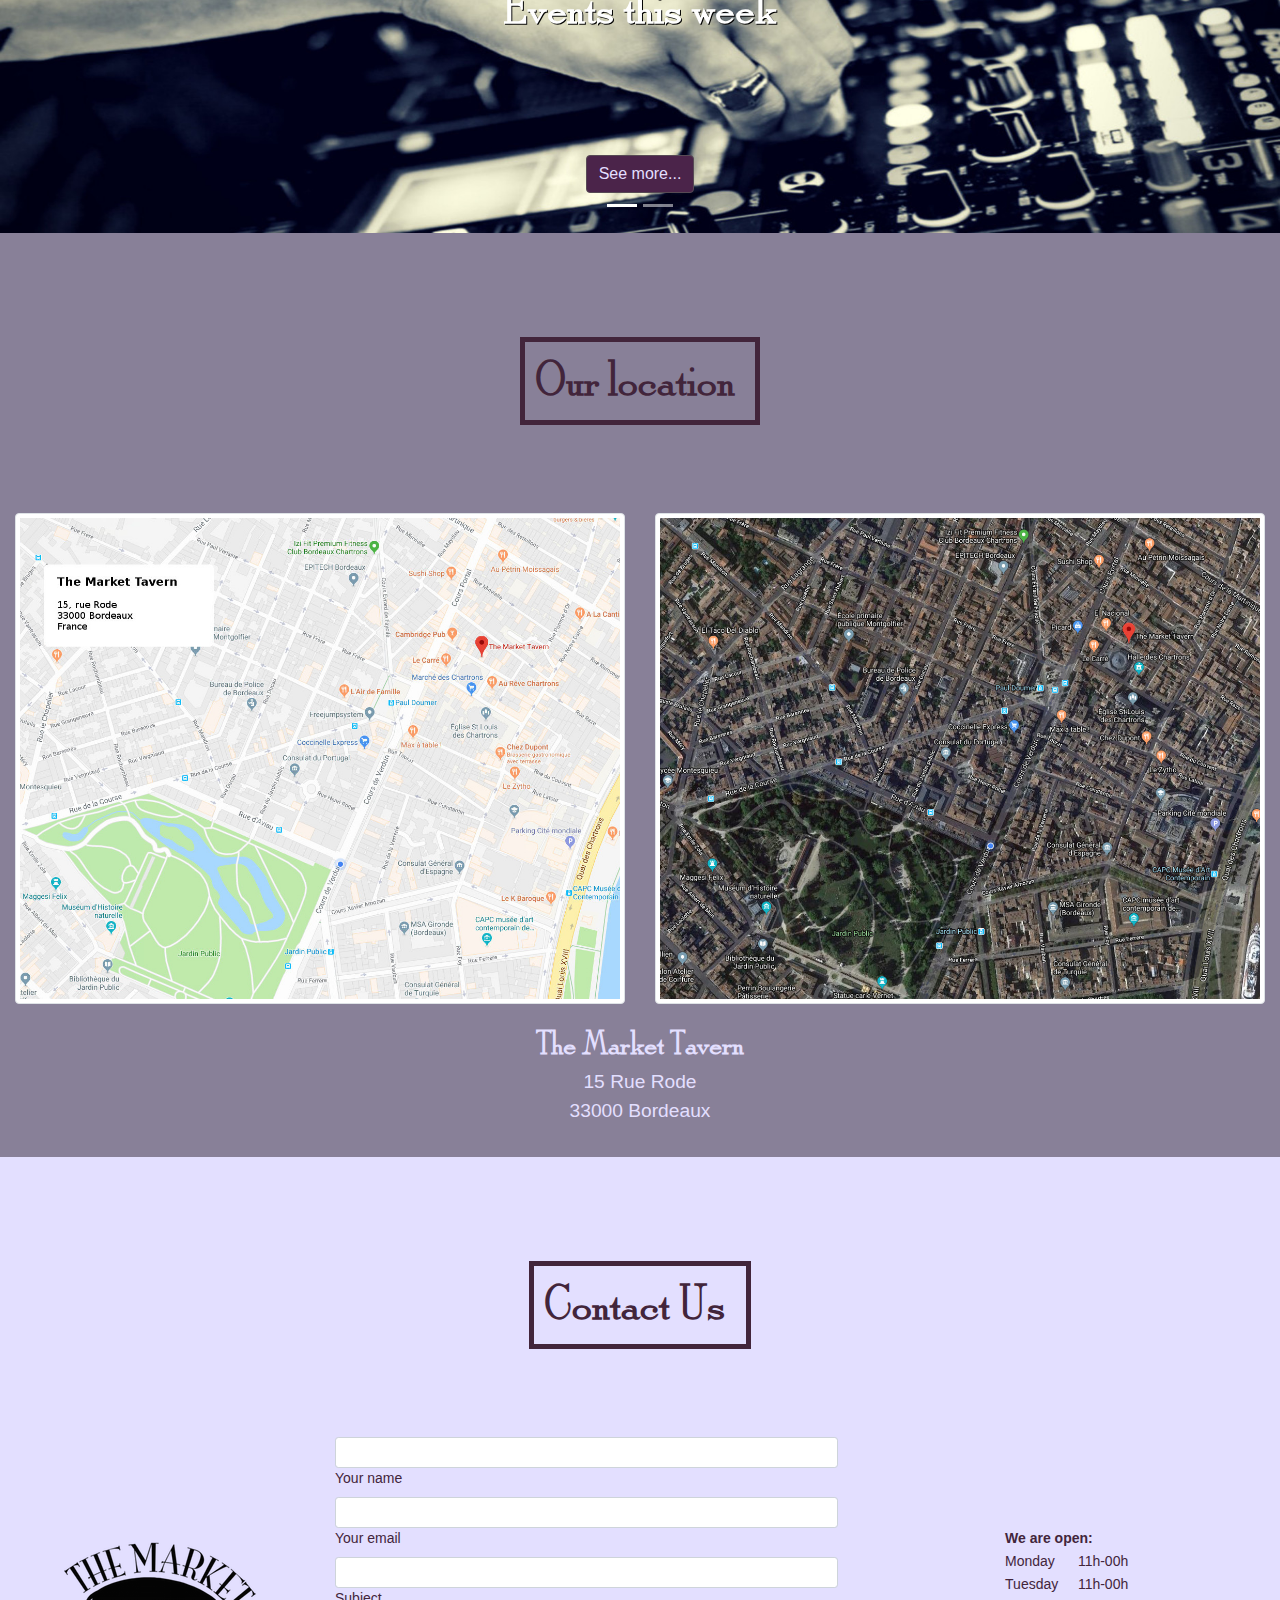
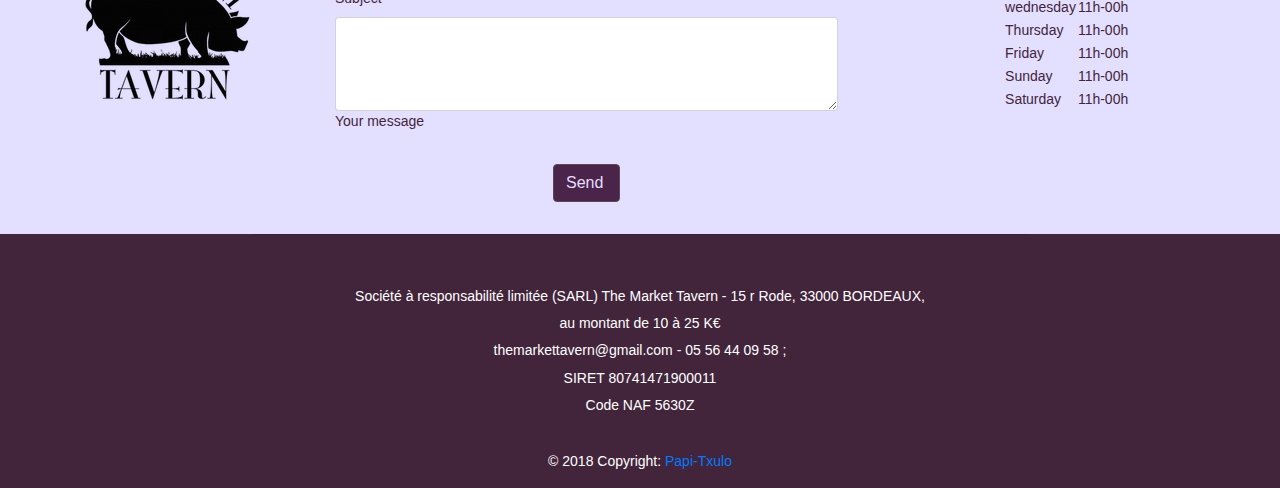
==== commit b7cdcbbc: "Suppression du champ de formulaire doublon" ====
--- a/index.html
+++ b/index.html
@@ -965,14 +965,6 @@
   <div class="col-lg-5 col-md-12">
     <!-- Form contact -->
 <form>
-
-    <!-- Material input text -->
-    <div class="md-form">
-        <i class="fa fa-user prefix grey-text"></i>
-        <input type="text" id="materialFormRegisterNameEx" class="form-control">
-        <label for="materialFormRegisterNameEx">Your name</label>
-    </div>
-
     <!-- Material input email -->
     <form class="p-5">
       <div class="md-form form-sm"> <i class="fa fa-user prefix grey-text"></i>
